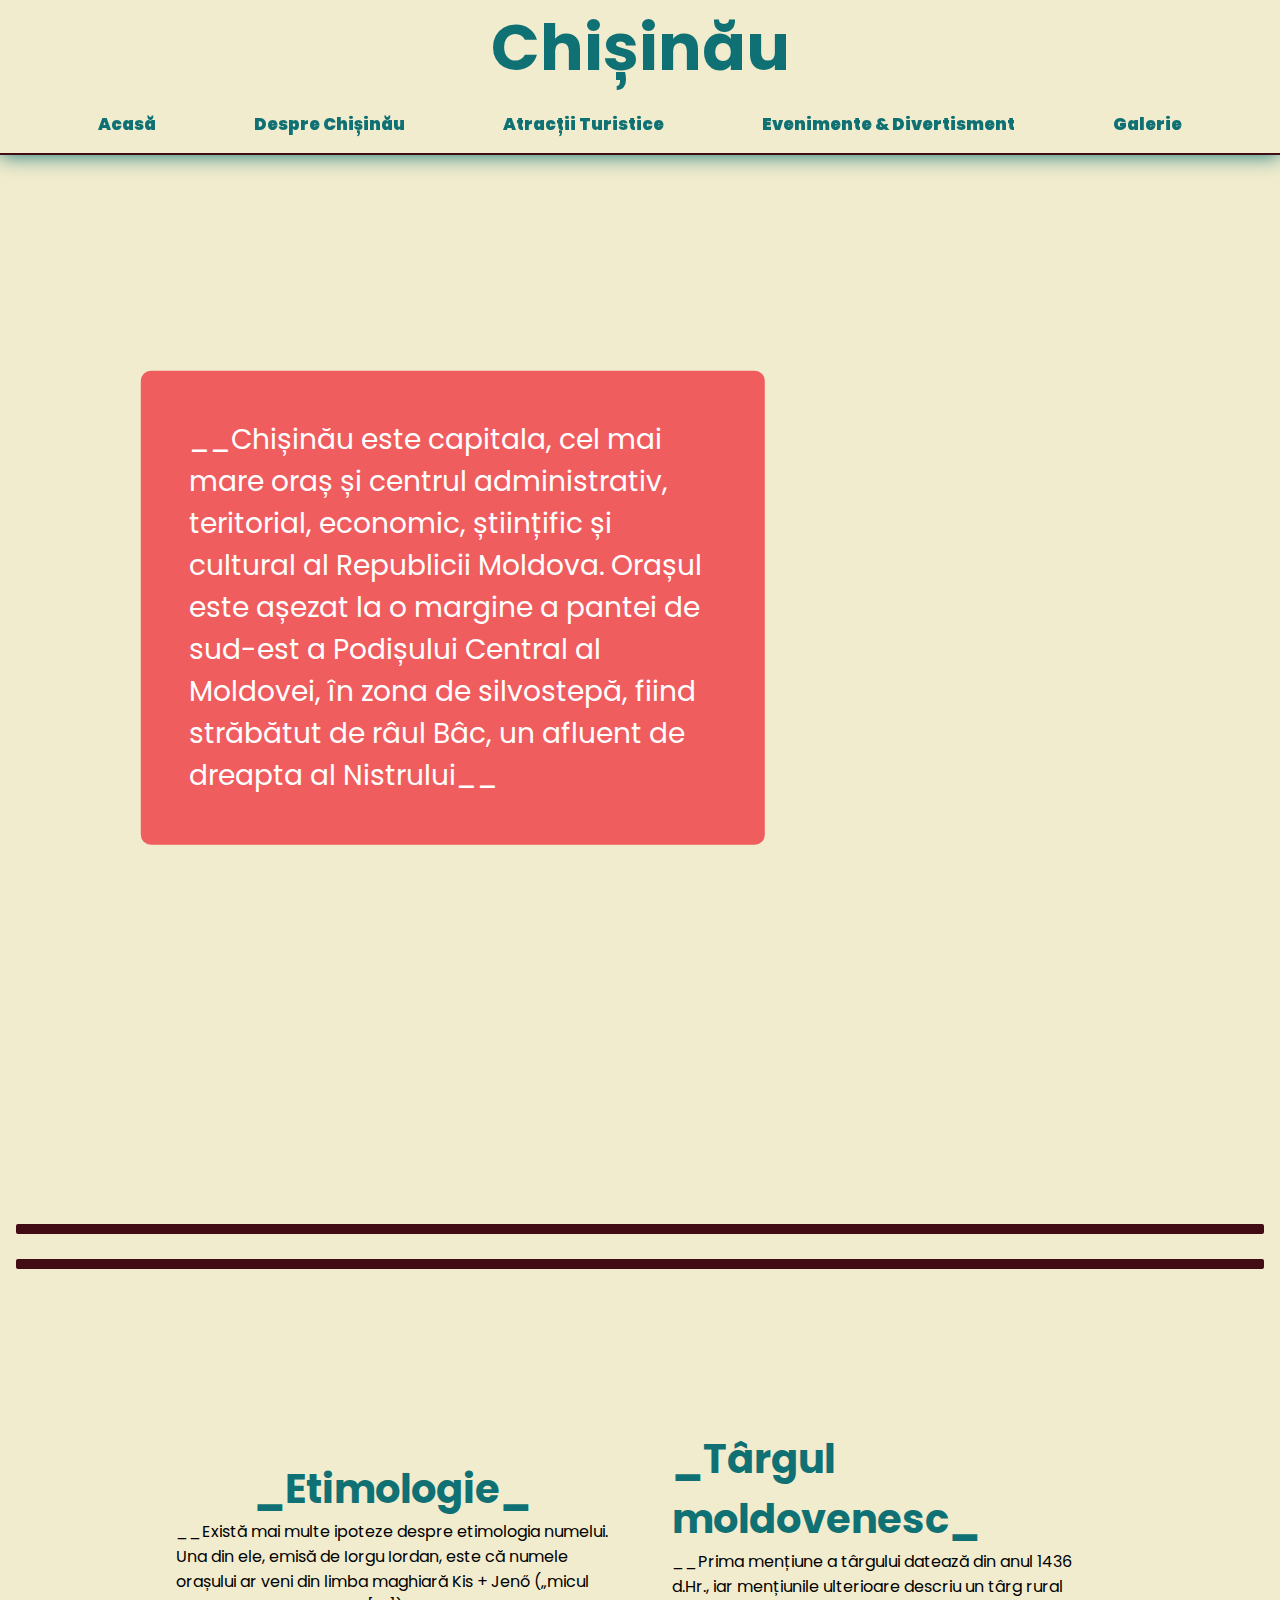
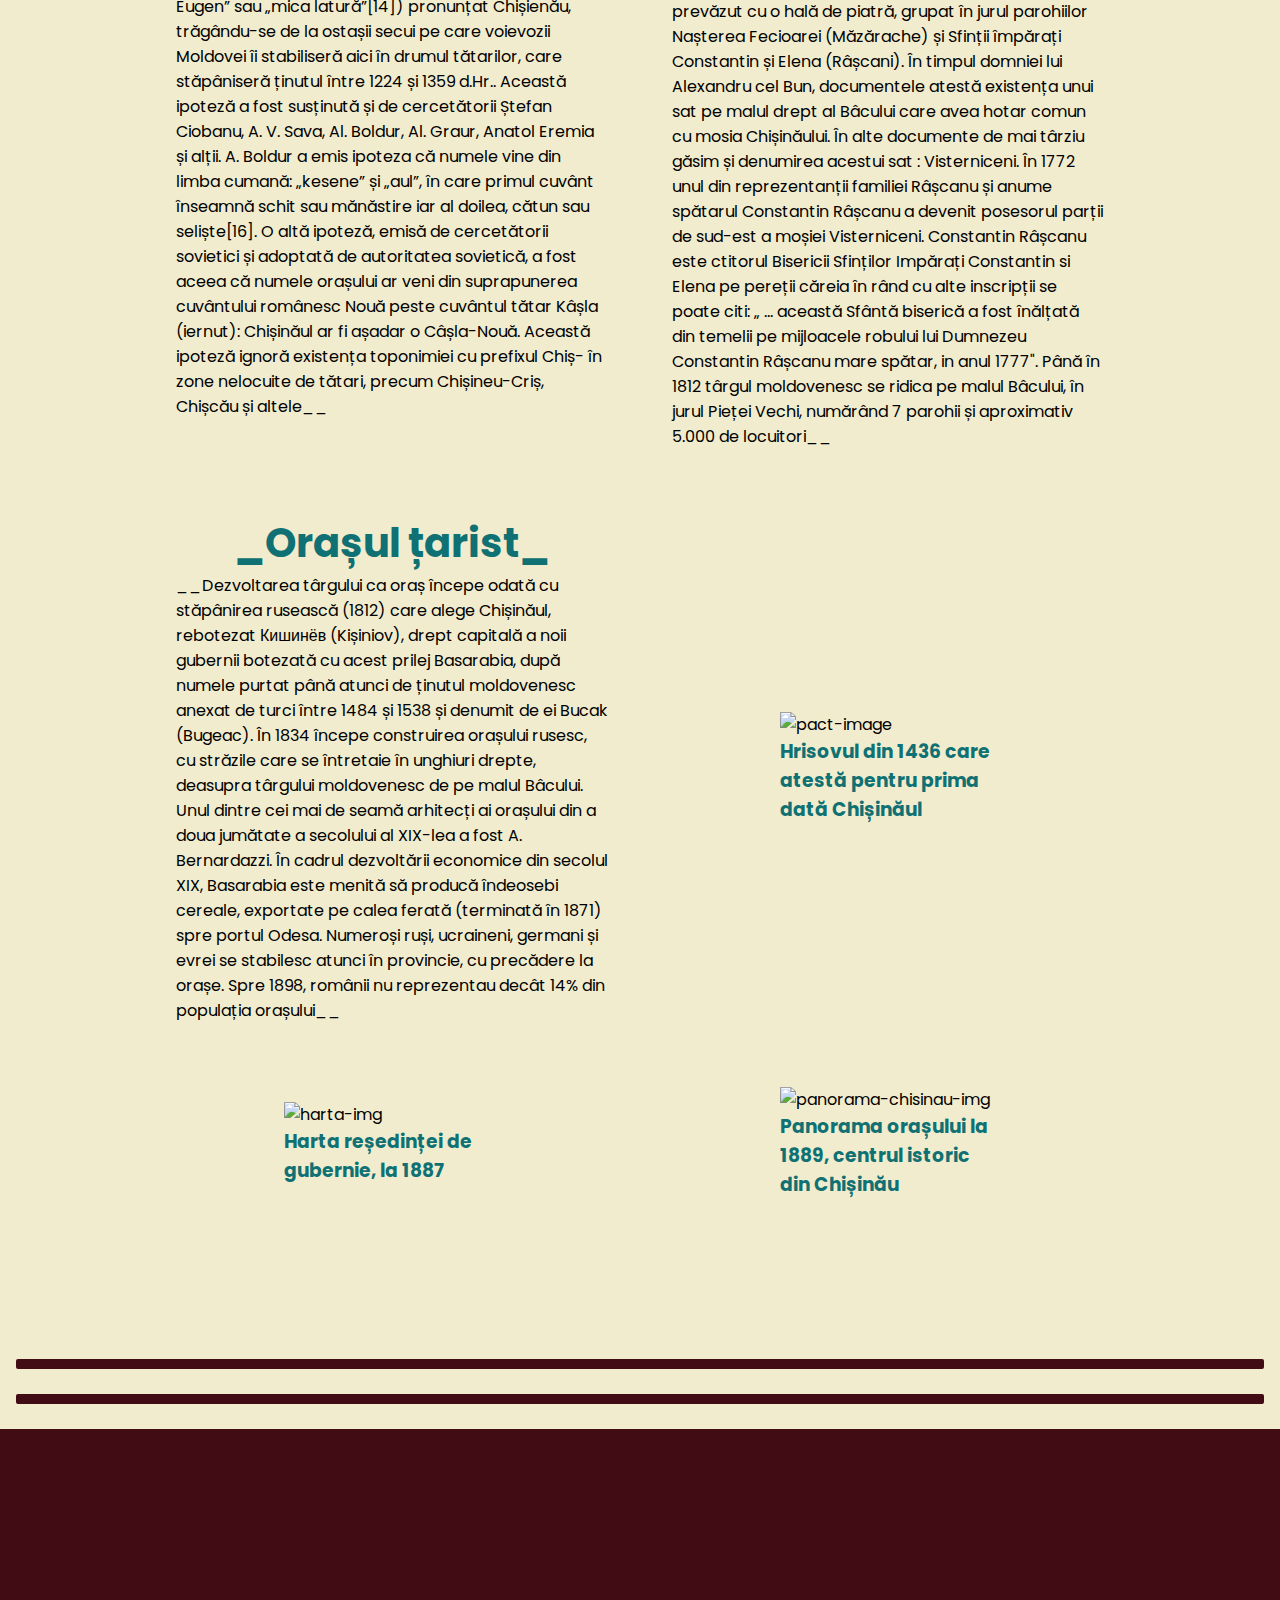
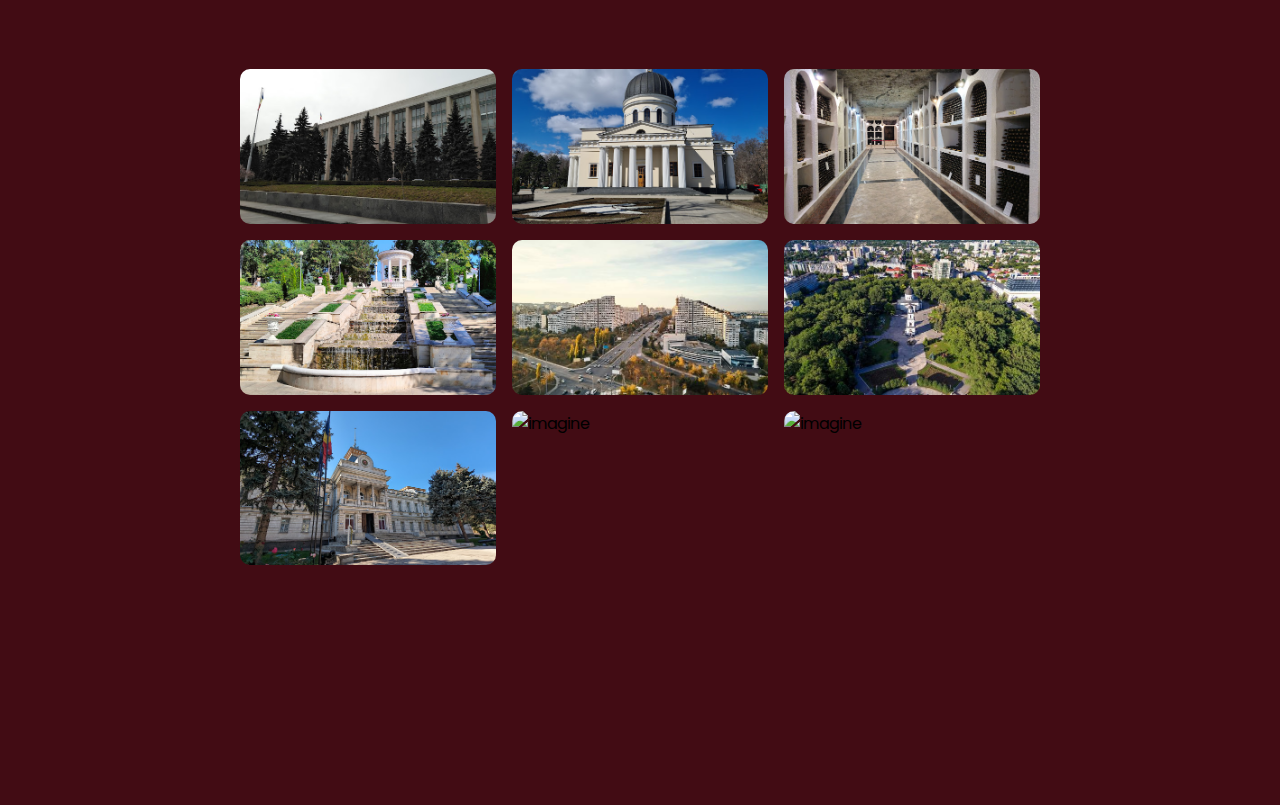
==== index.html @ 4a5ca661 "made gallery foto" ====
<!DOCTYPE html>
<html lang="ro">
  <head>
    <meta charset="UTF-8" />
    <meta name="viewport" content="width=device-width, initial-scale=1.0" />
    <link rel="stylesheet" href="style.css" />
    <title>Chișinău - localitatea noastră de baștină</title>
    <link rel="shortcut icon" href="assets/favicon.png" type="image/x-icon" />
  </head>
  <body>
    <div class="nav-bar-container">
      <h1>Chișinău</h1>
      <nav class="nav-bar">
        <ul>
          <li class="nav-link"><a href="#acasa">Acasă</a></li>
          <li class="nav-link">
            <a href="#despre_chisinau">Despre Chișinău</a>
          </li>
          <li class="nav-link">
            <a href="#atractii_turistice">Atracții Turistice</a>
          </li>
          <li class="nav-link">
            <a href="#evenimente_si_divertisment">Evenimente & Divertisment</a>
          </li>
          <li class="nav-link"><a href="#galerie">Galerie</a></li>
        </ul>
      </nav>
    </div>
    <section class="acasa" id="acasa">
      <div class="chisinau-img"></div>
      <p class="descriere">
        __Chișinău este capitala, cel mai mare oraș și centrul administrativ,
        teritorial, economic, științific și cultural al Republicii Moldova.
        Orașul este așezat la o margine a pantei de sud-est a Podișului Central
        al Moldovei, în zona de silvostepă, fiind străbătut de râul Bâc, un
        afluent de dreapta al Nistrului__
      </p>
    </section>
    <hr />
    <br />
    <hr />
    <section class="despre_chisinau" id="despre_chisinau">
      <div class="etimologie">
        <h1>_Etimologie_</h1>
        <p>
          __Există mai multe ipoteze despre etimologia numelui. Una din ele,
          emisă de Iorgu Iordan, este că numele orașului ar veni din limba
          maghiară Kis + Jenő („micul Eugen” sau „mica latură”[14]) pronunțat
          Chișienău, trăgându-se de la ostașii secui pe care voievozii Moldovei
          îi stabiliseră aici în drumul tătarilor, care stăpâniseră ținutul
          între 1224 și 1359 d.Hr.. Această ipoteză a fost susținută și de
          cercetătorii Ștefan Ciobanu, A. V. Sava, Al. Boldur, Al. Graur, Anatol
          Eremia și alții. A. Boldur a emis ipoteza că numele vine din limba
          cumană: „kesene” și „aul”, în care primul cuvânt înseamnă schit sau
          mănăstire iar al doilea, cătun sau seliște[16]. O altă ipoteză, emisă
          de cercetătorii sovietici și adoptată de autoritatea sovietică, a fost
          aceea că numele orașului ar veni din suprapunerea cuvântului românesc
          Nouă peste cuvântul tătar Kâșla (iernut): Chișinăul ar fi așadar o
          Câșla-Nouă. Această ipoteză ignoră existența toponimiei cu prefixul
          Chiș- în zone nelocuite de tătari, precum Chișineu-Criș, Chișcău și
          altele__
        </p>
      </div>
      <div class="targul_moldovenesc">
        <h1>_Târgul moldovenesc_</h1>
        <p>
          __Prima mențiune a târgului datează din anul 1436 d.Hr., iar
          mențiunile ulterioare descriu un târg rural prevăzut cu o hală de
          piatră, grupat în jurul parohiilor Nașterea Fecioarei (Măzărache) și
          Sfinții împărați Constantin și Elena (Râșcani). În timpul domniei lui
          Alexandru cel Bun, documentele atestă existența unui sat pe malul
          drept al Bâcului care avea hotar comun cu mosia Chișinăului. În alte
          documente de mai târziu găsim și denumirea acestui sat : Visterniceni.
          În 1772 unul din reprezentanții familiei Râșcanu și anume spătarul
          Constantin Râșcanu a devenit posesorul parții de sud-est a moșiei
          Visterniceni. Constantin Râșcanu este ctitorul Bisericii Sfinților
          Impărați Constantin si Elena pe pereții căreia în rând cu alte
          inscripții se poate citi: „ ... această Sfântă biserică a fost
          înălțată din temelii pe mijloacele robului lui Dumnezeu Constantin
          Râșcanu mare spătar, in anul 1777". Până în 1812 târgul moldovenesc se
          ridica pe malul Bâcului, în jurul Pieței Vechi, numărând 7 parohii și
          aproximativ 5.000 de locuitori__
        </p>
      </div>
      <div
        class="image"
        style="grid-column: 2/3; justify-self: center; align-self: center"
      >
        <img
          src="https://upload.wikimedia.org/wikipedia/commons/5/53/Actul_de_prim%C4%83_atestare_a_Chi%C8%99in%C4%83ului.jpg"
          alt="pact-image"
        />
        <h3 style="align-self: center">
          Hrisovul din 1436 care atestă pentru prima dată Chișinăul
        </h3>
      </div>

      <div style="grid-row: 2/3" class="orasul tarist">
        <h1>_Orașul țarist_</h1>
        <p>
          __Dezvoltarea târgului ca oraș începe odată cu stăpânirea rusească
          (1812) care alege Chișinăul, rebotezat Кишинёв (Kișiniov), drept
          capitală a noii gubernii botezată cu acest prilej Basarabia, după
          numele purtat până atunci de ținutul moldovenesc anexat de turci între
          1484 și 1538 și denumit de ei Bucak (Bugeac). În 1834 începe
          construirea orașului rusesc, cu străzile care se întretaie în unghiuri
          drepte, deasupra târgului moldovenesc de pe malul Bâcului. Unul dintre
          cei mai de seamă arhitecți ai orașului din a doua jumătate a secolului
          al XIX-lea a fost A. Bernardazzi. În cadrul dezvoltării economice din
          secolul XIX, Basarabia este menită să producă îndeosebi cereale,
          exportate pe calea ferată (terminată în 1871) spre portul Odesa.
          Numeroși ruși, ucraineni, germani și evrei se stabilesc atunci în
          provincie, cu precădere la orașe. Spre 1898, românii nu reprezentau
          decât 14% din populația orașului__
        </p>
      </div>
      <div style="justify-self: center; align-self: center" class="image">
        <img
          src="https://upload.wikimedia.org/wikipedia/commons/thumb/9/91/Kishinev_1887.jpg/800px-Kishinev_1887.jpg"
          alt="harta-img"
        />
        <h3 style="align-self: center">
          Harta reședinței de gubernie, la 1887
        </h3>
      </div>
      <div class="image" style="justify-self: center; align-self: center">
        <img
          src="https://upload.wikimedia.org/wikipedia/commons/6/6e/Chi%C8%99in%C4%83u_1889_1.jpg"
          alt="panorama-chisinau-img"
        />
        <h3 style="align-self: center">
          Panorama orașului la 1889, centrul istoric din Chișinău
        </h3>
      </div>
    </section>
    <section class="atractii_turistice" id="atractii_turistice"></section>
    <section
      class="evenimente_si_divertisment"
      id="evenimente_si_divertisment"
    ></section>

    <hr />
    <br />
    <hr />
    <br />
    <section class="galerie-container" id="galerie">
      <ul class="galerie">
        <li class="galerie-imagine">
          <img src="assets/2018-04-11.jpg" alt="imagine" />
        </li>
        <li class="galerie-imagine">
          <img src="assets/20230317_120814.jpg" alt="imagine" />
        </li>
        <li class="galerie-imagine">
          <img src="assets/2024-03-12.jpg" alt="imagine" />
        </li>
        <li class="galerie-imagine">
          <img src="assets/IMG20230927125630.jpg" alt="imagine" />
        </li>
        <li class="galerie-imagine">
          <img src="assets/licensed-image (1).jpg" alt="imagine" />
        </li>
        <li class="galerie-imagine">
          <img src="assets/licensed-image.jpg" alt="imagine" />
        </li>
        <li class="galerie-imagine">
          <img src="assets/PXL_20231011_100533555.jpg" alt="imagine" />
        </li>
        <li class="galerie-imagine">
          <img
            src="assets/Clădirea_fostei_Dume_Orășenești._Astăzi_Primăria_și_Consiliul_Municipal_Chișinău._Foto_3.jpg"
            alt="imagine"
          />
        </li>
        <li class="galerie-imagine">
          <img
            src="assets/Monumentul_a_lui_Stefan_cel_Mare,_Chisinau_Stefan_the_Great_Monument,_Chisinau,_Moldova_(49601054843).jpg"
            alt="imagine"
          />
        </li>
      </ul>
    </section>
  </body>
</html>
---- style.css ----
@import url("https://fonts.googleapis.com/css2?family=Poppins:ital,wght@0,100;0,200;0,300;0,400;0,500;0,600;0,700;0,800;0,900;1,100;1,200;1,300;1,400;1,500;1,600;1,700;1,800;1,900&display=swap");
:root {
  --text: #0f7173;
  --background: #f1ecce;
  --primary: #420c14;
  --secondary: #51ceca;
  --accent: #f05d5e;
  --ff: "Poppins", sans-serif;
}
a {
  text-decoration: none;
  color: var(--text);
}
hr {
  height: 10px;
  border: none;
  border-radius: 2px;
  background-color: var(--primary);
}
* {
  scroll-behavior: smooth;
  margin: 0;
  padding: none;
  font-family: var(--ff);
  box-sizing: border-box;
}
body {
  background: var(--background);
  padding: 0 1rem;
  width: 100%;
  height: 100%;
}
.nav-bar-container {
  box-shadow: 0px 0px 20px var(--text);
  transform: translateX(-1rem);
  z-index: 999;
  position: fixed;
  display: flex;
  width: 100%;
  flex-direction: column;
  border-bottom: 2px double var(--primary);
  background: var(--background);
  > h1 {
    align-self: center;
    font-size: 4rem;
    color: var(--text);
  }
}
.nav-bar {
  width: calc(100% + 2rem);
  display: flex;
  font-weight: 900;
  font-size: 1.05rem;
  color: var(--text);
  > ul {
    transform: translate(-1rem);
    width: 100%;
    display: flex;
    justify-content: space-evenly;
    list-style: none;
    padding: 1rem;
  }
}
.acasa {
  display: flex;
  flex-direction: column;
}
.chisinau-img {
  margin-top: 150px;
  background-image: url(https://s.inyourpocket.com/gallery/chisinau/2020/02/shutterstock-1226633425.jpg);
  min-height: 600px;
  background-attachment: fixed;
  background-size: 150%;
  background-position: center;
  background-repeat: no-repeat;
  background-size: cover;
}
.descriere {
  position: relative;
  transform: translate(20%, -80%);
  padding: 3rem;
  border-radius: 10px;
  width: 50%;
  font-size: 1.75rem;
  color: white;
  background: var(--accent);
}
.despre_chisinau {
  padding: 10rem;
  display: grid;
  justify-content: center;
  grid-template-columns: 1fr 1fr;
  gap: 4rem;
  > div {
    display: flex;
    justify-content: center;
    flex-direction: column;

    > h1 {
      align-self: center;
      font-size: 2.5rem;
      color: var(--text);
    }
  }
  .image {
    max-width: 50%;
    > h3 {
      color: var(--text);
    }
  }
}
.galerie-container {
  background: var(--primary);
  width: calc(100% + 2rem);
  transform: translate(-1rem);
}
.galerie {
  gap: 1rem;
  padding: 15rem;
  list-style: none;
  display: grid;
  grid-template-columns: 1fr 1fr 1fr;
  grid-template-rows: 1fr 1fr 1fr;
}
.galerie-imagine {
  > img {
    min-height: 100%;
    object-fit: cover;
    max-width: 100%;
    border-radius: 10px;
  }
}
.galerie-imagine:hover {
  transform: scale(0.95);
  transition: ease;
}
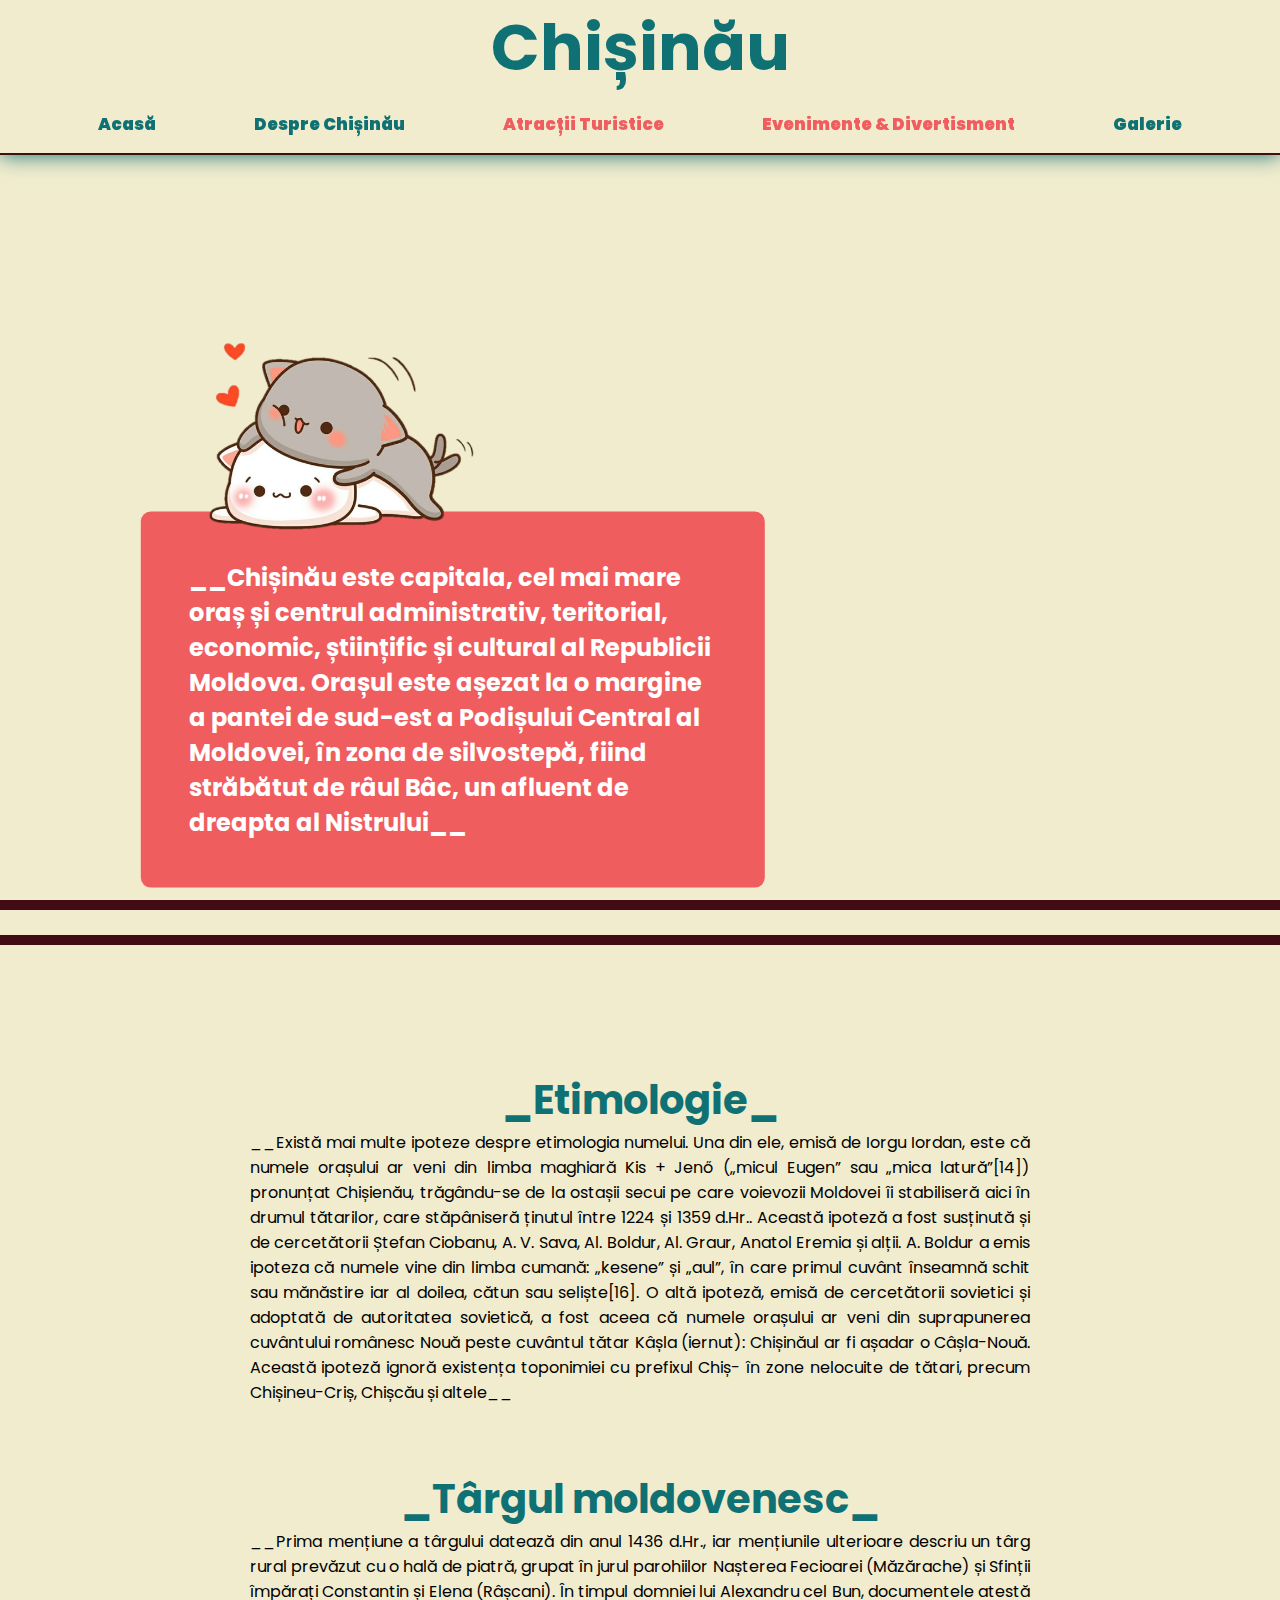
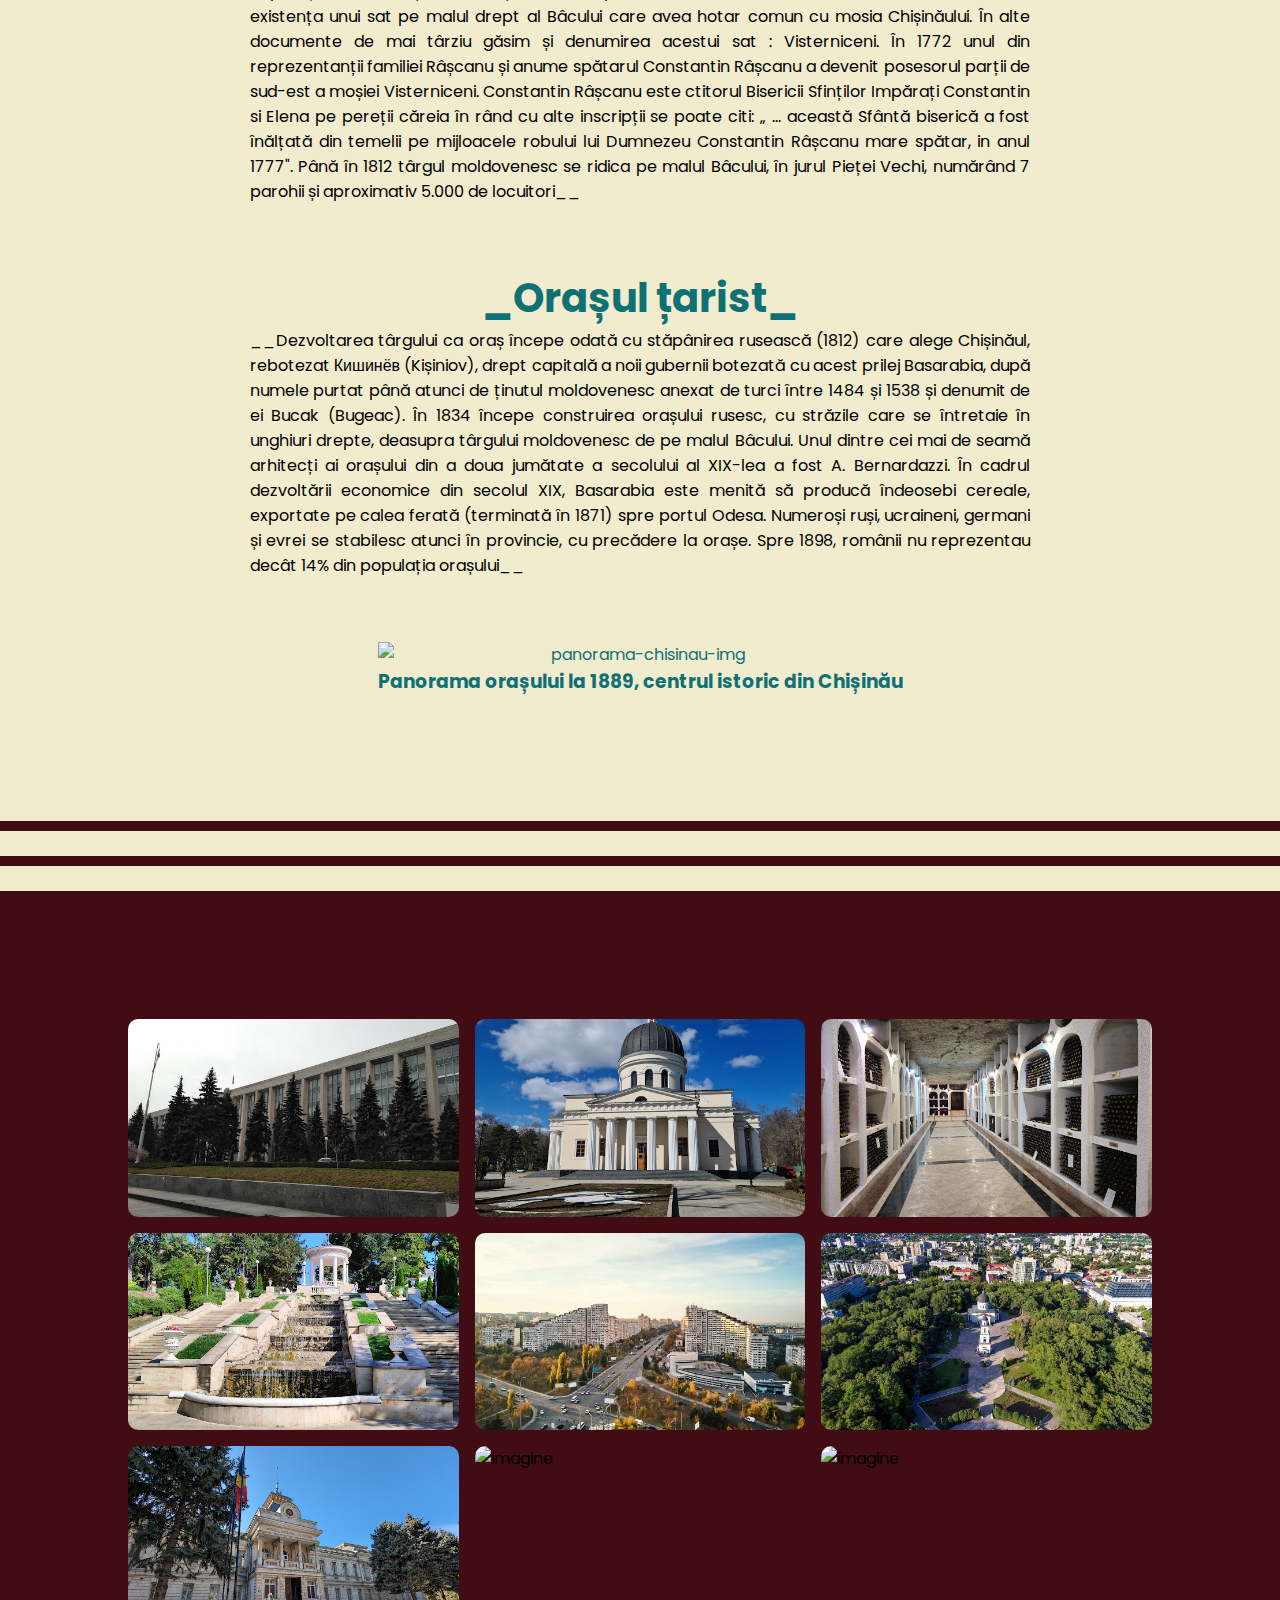
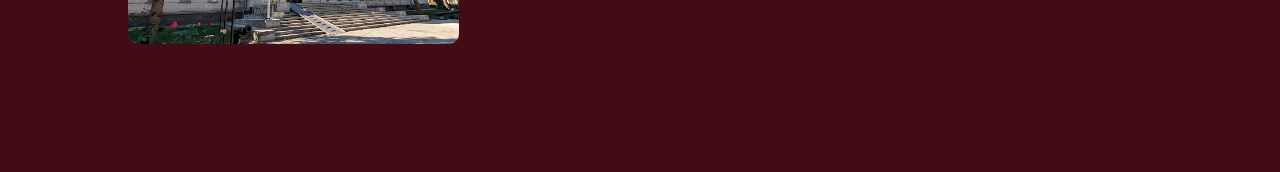
==== commit 8da24584: "finished, done, bye" ====
--- a/index.html
+++ b/index.html
@@ -1,5 +1,5 @@
 <!DOCTYPE html>
-<html lang="ro">
+<html lang="en">
   <head>
     <meta charset="UTF-8" />
     <meta name="viewport" content="width=device-width, initial-scale=1.0" />
@@ -8,37 +8,47 @@
     <link rel="shortcut icon" href="assets/favicon.png" type="image/x-icon" />
   </head>
   <body>
+    <!-- Navigarea pe Site -->
     <div class="nav-bar-container">
       <h1>Chișinău</h1>
       <nav class="nav-bar">
         <ul>
-          <li class="nav-link"><a href="#acasa">Acasă</a></li>
+          <li class="nav-link"><a href="index.html">Acasă</a></li>
           <li class="nav-link">
             <a href="#despre_chisinau">Despre Chișinău</a>
           </li>
           <li class="nav-link">
-            <a href="#atractii_turistice">Atracții Turistice</a>
+            <a href="atractions.html" style="color: var(--accent)"
+              >Atracții Turistice</a
+            >
           </li>
           <li class="nav-link">
-            <a href="#evenimente_si_divertisment">Evenimente & Divertisment</a>
+            <a href="https://afisha.md/" style="color: var(--accent)"
+              >Evenimente & Divertisment</a
+            >
           </li>
           <li class="nav-link"><a href="#galerie">Galerie</a></li>
         </ul>
       </nav>
     </div>
+    <!-- Welcome-ul la pagină -->
     <section class="acasa" id="acasa">
       <div class="chisinau-img"></div>
-      <p class="descriere">
-        __Chișinău este capitala, cel mai mare oraș și centrul administrativ,
-        teritorial, economic, științific și cultural al Republicii Moldova.
-        Orașul este așezat la o margine a pantei de sud-est a Podișului Central
-        al Moldovei, în zona de silvostepă, fiind străbătut de râul Bâc, un
-        afluent de dreapta al Nistrului__
-      </p>
+      <div class="pisicaPeText">
+        <img src="image.png" alt="imagini-pisica" />
+        <p class="descriere">
+          __Chișinău este capitala, cel mai mare oraș și centrul administrativ,
+          teritorial, economic, științific și cultural al Republicii Moldova.
+          Orașul este așezat la o margine a pantei de sud-est a Podișului
+          Central al Moldovei, în zona de silvostepă, fiind străbătut de râul
+          Bâc, un afluent de dreapta al Nistrului__
+        </p>
+      </div>
     </section>
     <hr />
     <br />
     <hr />
+    <!-- Informația despre Chișinău -->
     <section class="despre_chisinau" id="despre_chisinau">
       <div class="etimologie">
         <h1>_Etimologie_</h1>
@@ -82,20 +92,7 @@
           aproximativ 5.000 de locuitori__
         </p>
       </div>
-      <div
-        class="image"
-        style="grid-column: 2/3; justify-self: center; align-self: center"
-      >
-        <img
-          src="https://upload.wikimedia.org/wikipedia/commons/5/53/Actul_de_prim%C4%83_atestare_a_Chi%C8%99in%C4%83ului.jpg"
-          alt="pact-image"
-        />
-        <h3 style="align-self: center">
-          Hrisovul din 1436 care atestă pentru prima dată Chișinăul
-        </h3>
-      </div>
-
-      <div style="grid-row: 2/3" class="orasul tarist">
+      <div class="orasul tarist">
         <h1>_Orașul țarist_</h1>
         <p>
           __Dezvoltarea târgului ca oraș începe odată cu stăpânirea rusească
@@ -114,31 +111,19 @@
           decât 14% din populația orașului__
         </p>
       </div>
-      <div style="justify-self: center; align-self: center" class="image">
-        <img
-          src="https://upload.wikimedia.org/wikipedia/commons/thumb/9/91/Kishinev_1887.jpg/800px-Kishinev_1887.jpg"
-          alt="harta-img"
-        />
-        <h3 style="align-self: center">
-          Harta reședinței de gubernie, la 1887
-        </h3>
-      </div>
-      <div class="image" style="justify-self: center; align-self: center">
+      <!-- Imaginile despre Chișinău -->
+      <div
+        class="image"
+        style="color: var(--text); text-align: center; align-self: center"
+      >
         <img
           src="https://upload.wikimedia.org/wikipedia/commons/6/6e/Chi%C8%99in%C4%83u_1889_1.jpg"
           alt="panorama-chisinau-img"
         />
-        <h3 style="align-self: center">
-          Panorama orașului la 1889, centrul istoric din Chișinău
-        </h3>
+        <h3>Panorama orașului la 1889, centrul istoric din Chișinău</h3>
       </div>
     </section>
     <section class="atractii_turistice" id="atractii_turistice"></section>
-    <section
-      class="evenimente_si_divertisment"
-      id="evenimente_si_divertisment"
-    ></section>
-
     <hr />
     <br />
     <hr />
--- a/style.css
+++ b/style.css
@@ -12,10 +12,11 @@
   color: var(--text);
 }
 hr {
+  transform: translate(-1rem);
   height: 10px;
   border: none;
-  border-radius: 2px;
   background-color: var(--primary);
+  width: calc(100% + 2rem);
 }
 * {
   scroll-behavior: smooth;
@@ -27,14 +28,14 @@
 body {
   background: var(--background);
   padding: 0 1rem;
-  width: 100%;
-  height: 100%;
-}
+}
+
 .nav-bar-container {
   box-shadow: 0px 0px 20px var(--text);
   transform: translateX(-1rem);
   z-index: 999;
   position: fixed;
+  top: 0;
   display: flex;
   width: 100%;
   flex-direction: column;
@@ -62,6 +63,7 @@
   }
 }
 .acasa {
+  height: 100vh;
   display: flex;
   flex-direction: column;
 }
@@ -75,39 +77,44 @@
   background-repeat: no-repeat;
   background-size: cover;
 }
-.descriere {
-  position: relative;
+.pisicaPeText {
   transform: translate(20%, -80%);
-  padding: 3rem;
-  border-radius: 10px;
+  color: white;
   width: 50%;
-  font-size: 1.75rem;
-  color: white;
-  background: var(--accent);
+  font-size: 1.5rem;
+  font-weight: bold;
+  display: flex;
+  flex-direction: column;
+  > img {
+    z-index: 99;
+    width: 50%;
+    transform: translate(10%, 20%);
+  }
+  .descriere {
+    padding: 3rem;
+    border-radius: 10px;
+    background: var(--accent);
+  }
 }
 .despre_chisinau {
-  padding: 10rem;
-  display: grid;
+  text-align: justify;
+  width: calc(100% + 2rem);
+  transform: translate(-1rem);
+  padding: calc(100% / 10) calc(100% / 5);
+  display: flex;
+  flex-direction: column;
   justify-content: center;
-  grid-template-columns: 1fr 1fr;
   gap: 4rem;
   > div {
     display: flex;
     justify-content: center;
     flex-direction: column;
-
     > h1 {
       align-self: center;
       font-size: 2.5rem;
       color: var(--text);
     }
   }
-  .image {
-    max-width: 50%;
-    > h3 {
-      color: var(--text);
-    }
-  }
 }
 .galerie-container {
   background: var(--primary);
@@ -116,13 +123,14 @@
 }
 .galerie {
   gap: 1rem;
-  padding: 15rem;
+  padding: calc(100% / 10);
   list-style: none;
   display: grid;
   grid-template-columns: 1fr 1fr 1fr;
   grid-template-rows: 1fr 1fr 1fr;
 }
 .galerie-imagine {
+  position: relative;
   > img {
     min-height: 100%;
     object-fit: cover;
@@ -131,6 +139,70 @@
   }
 }
 .galerie-imagine:hover {
-  transform: scale(0.95);
-  transition: ease;
-}
+  transform: scale(1.2);
+  transition: all 0.3s ease;
+  z-index: 10;
+}
+.galerie-imagine:hover::before {
+  content: "";
+  font-size: 150%;
+  text-align: center;
+  border-radius: 10px;
+  position: absolute;
+  width: 100%;
+  height: 100%;
+  color: var(--background);
+  font-weight: bold;
+  background: var(--accent);
+  opacity: 0.8;
+}
+.galerie-imagine:nth-child(1):hover::before {
+  content: "Guvernul Republicii Moldova";
+}
+.galerie-imagine:nth-child(2):hover::before {
+  content: "Catedrala Nașterea Domnului";
+}
+.galerie-imagine:nth-child(3):hover::before {
+  content: "Vinuri";
+}
+.galerie-imagine:nth-child(4):hover::before {
+  content: "Parcul Valea Morilor";
+}
+.galerie-imagine:nth-child(5):hover::before {
+  content: "Porțile Orașului";
+}
+.galerie-imagine:nth-child(6):hover::before {
+  content: "Catedrala Nașterea Domnului";
+}
+.galerie-imagine:nth-child(7):hover::before {
+  content: "Clădire frumoasă";
+}
+.galerie-imagine:nth-child(8):hover::before {
+  content: "Primărie";
+}
+.galerie-imagine:nth-child(9):hover::before {
+  content: "Ștefan cel Mare monument";
+}
+.atractions {
+  width: calc(100%-2rem);
+  transform: translate(-1rem);
+  padding: 0 calc(100% / 10);
+  top: 250px;
+  position: absolute;
+}
+.atractions .locuri_de_vizitat {
+  list-style: none;
+  color: var(--text);
+  display: grid;
+  gap: 5rem;
+  grid-template-columns: 1fr 1fr;
+  padding: 0;
+  margin: 0;
+}
+.atractions .locuri_de_vizitat > li {
+  text-align: center;
+}
+.atractions .locuri_de_vizitat > li > h1 {
+  color: var(--accent);
+  text-decoration: underline;
+}
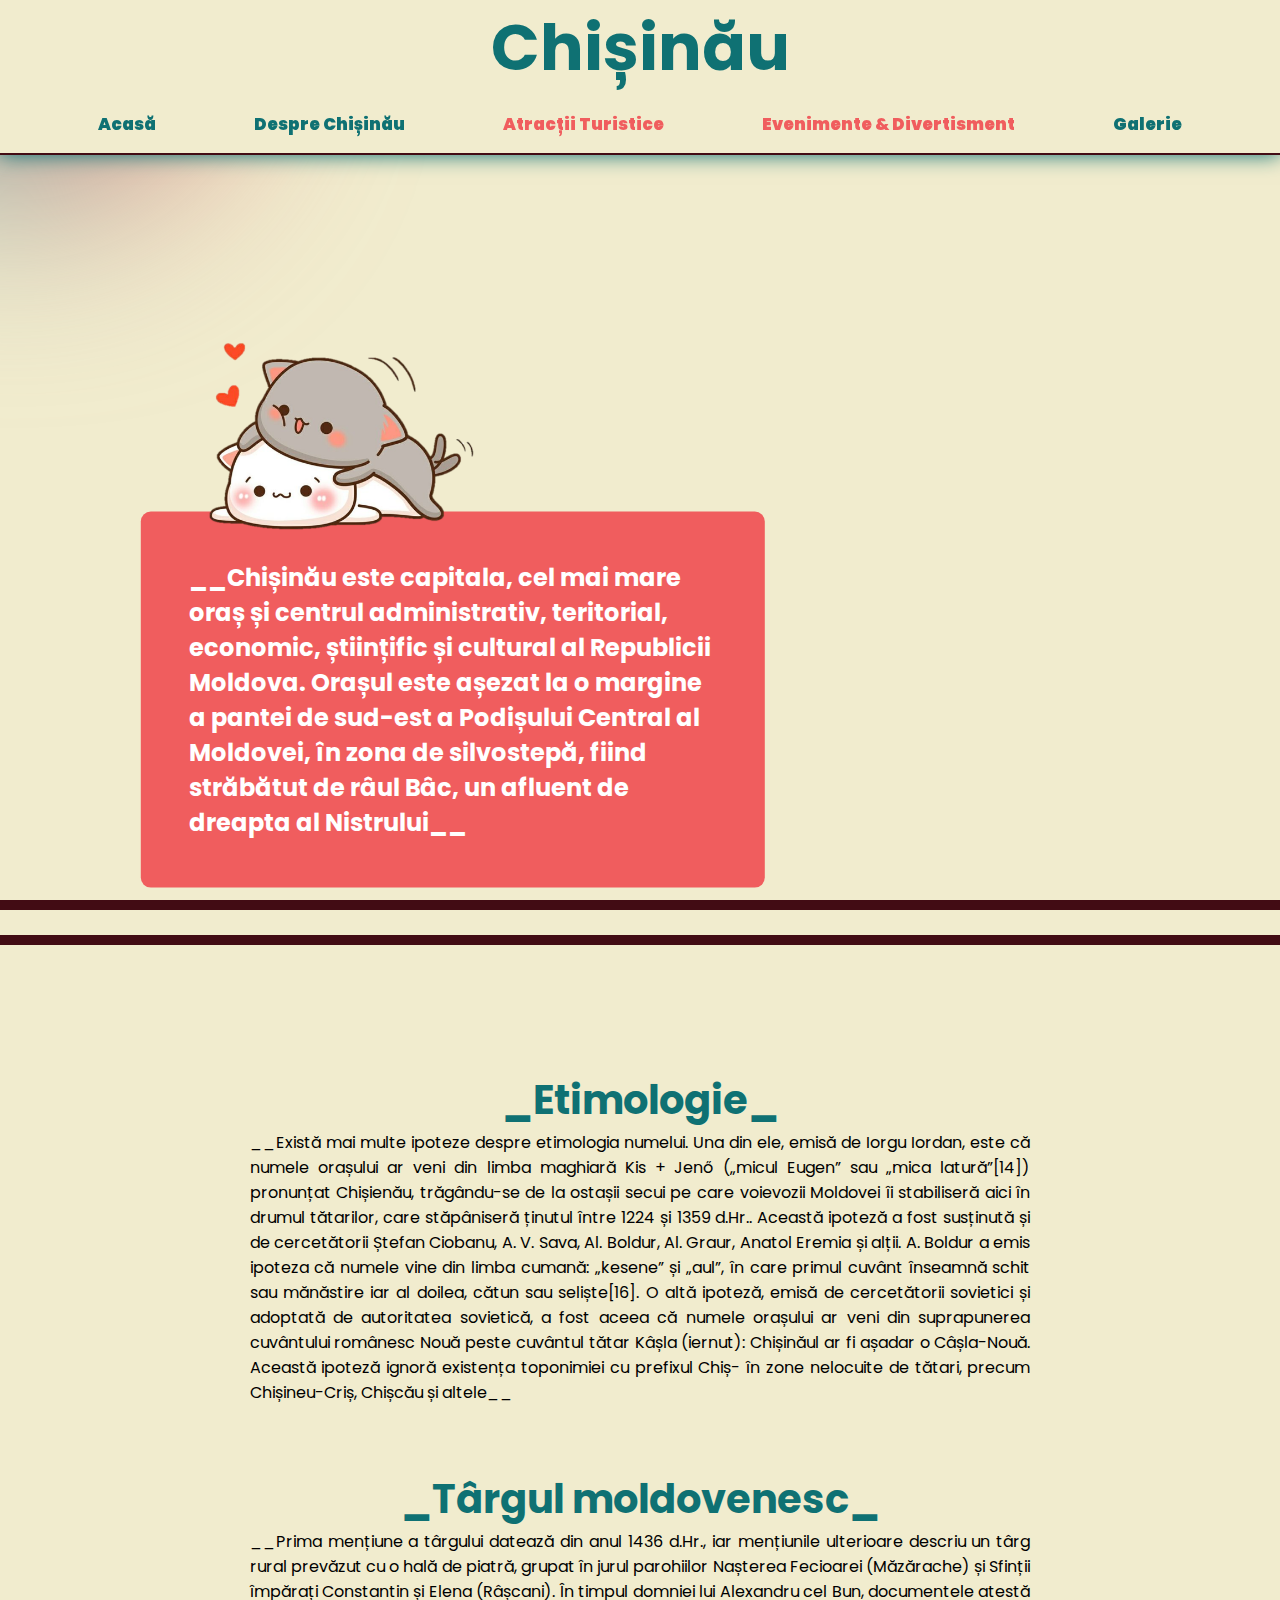
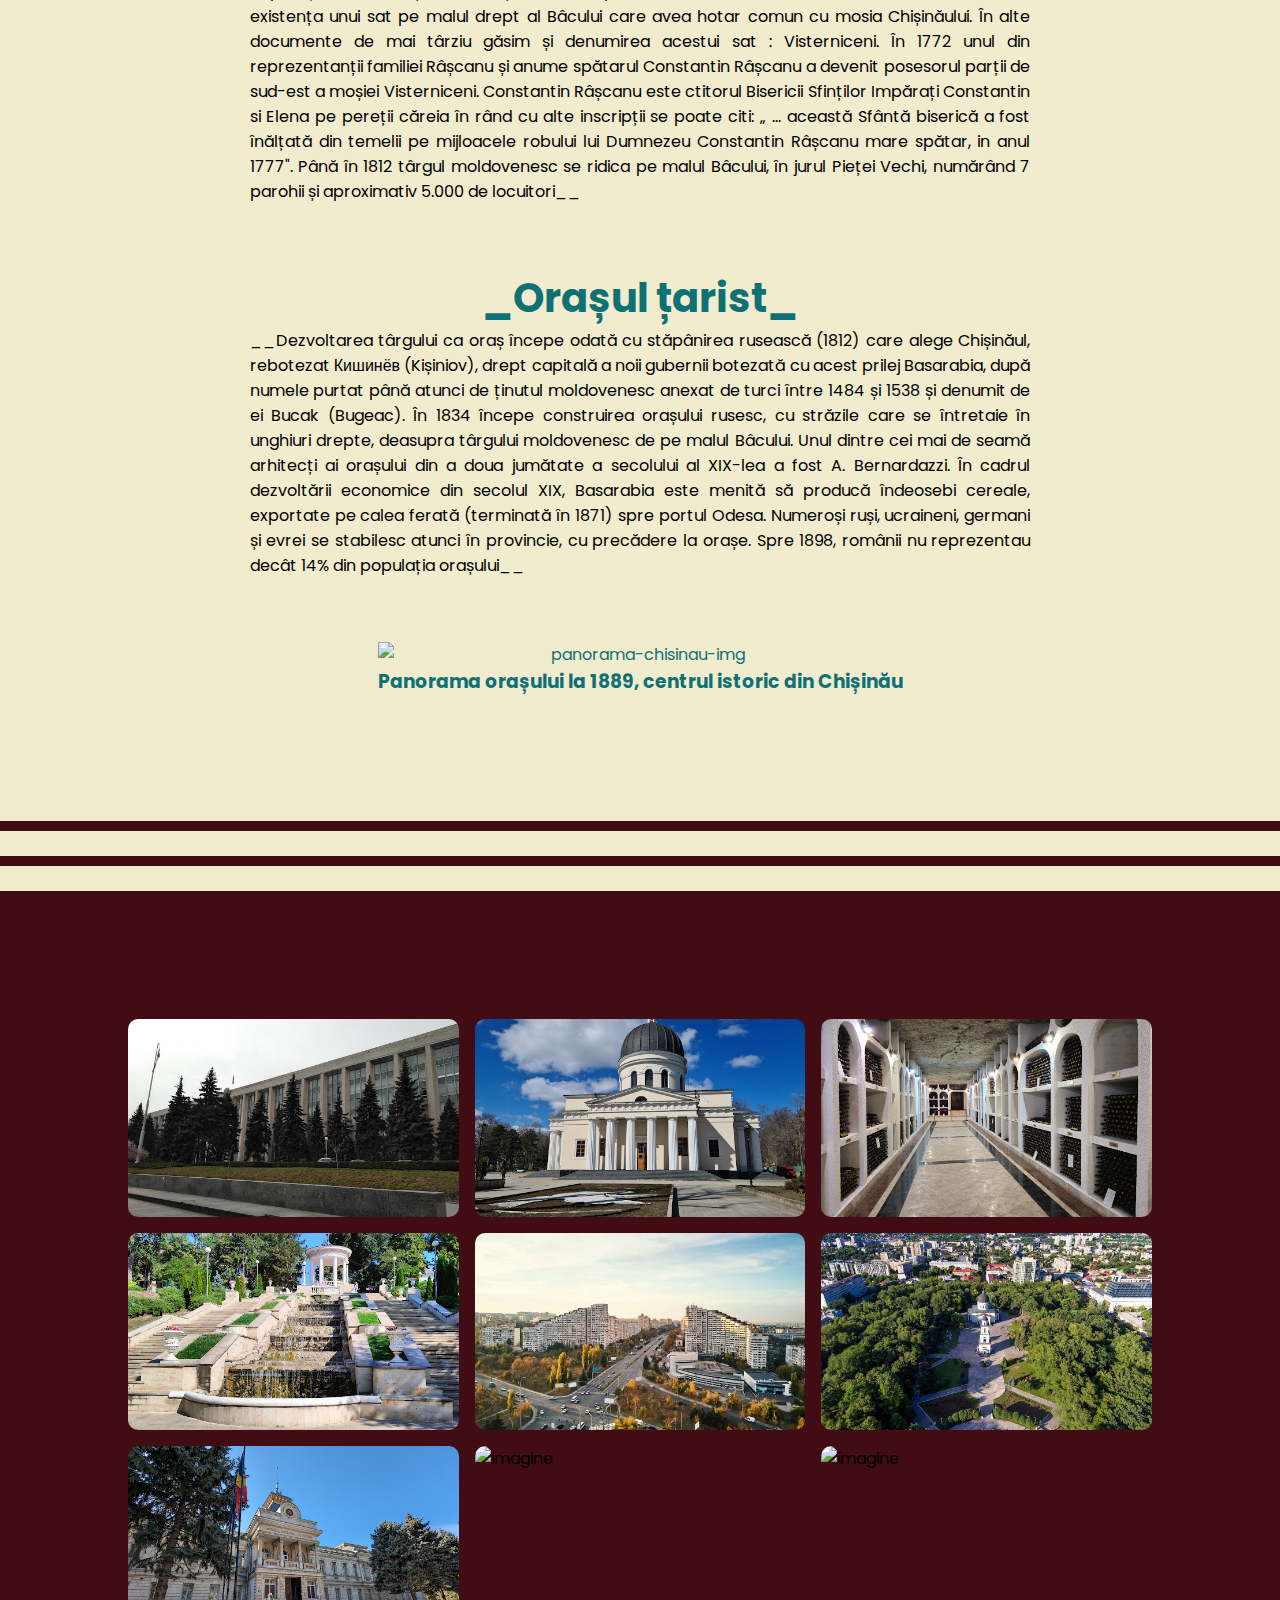
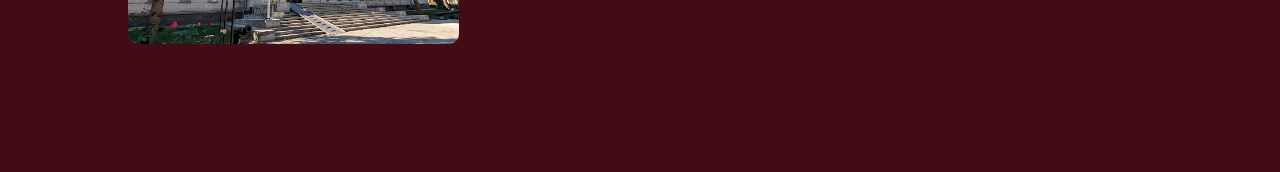
==== commit bf38a0a8: "added blocky scroll" ====
--- a/index.html
+++ b/index.html
@@ -8,6 +8,26 @@
     <link rel="shortcut icon" href="assets/favicon.png" type="image/x-icon" />
   </head>
   <body>
+    <script>
+      window.onload = (e) => {
+        const blocky = document.getElementById("blocky");
+        window.addEventListener("scroll", () => {
+          const pixelsScrolled = window.scrollY;
+          document.body.onpointermove = (event) => {
+            const { clientX, clientY } = event;
+
+            blocky.animate(
+              {
+                left: `${clientX}px`,
+                top: `${clientY + pixelsScrolled}px`,
+              },
+              { duration: 1000, fill: "forwards" }
+            );
+          };
+        });
+      };
+    </script>
+    <div id="blocky"></div>
     <!-- Navigarea pe Site -->
     <div class="nav-bar-container">
       <h1>Chișinău</h1>
--- a/style.css
+++ b/style.css
@@ -206,3 +206,22 @@
   color: var(--accent);
   text-decoration: underline;
 }
+#blocky {
+  position: absolute;
+  width: 400px;
+  height: 400px;
+  border-radius: 50%;
+  z-index: -1;
+  background: linear-gradient(to right, var(--secondary), var(--accent));
+  transform: translate(-50%, -50%);
+  animation: rotate 5s infinite linear;
+  filter: blur(100px);
+}
+@keyframes rotate {
+  0% {
+    transform: translate(-50%, -50%) rotate(180deg);
+  }
+  100% {
+    transform: translate(-50%, -50%) rotate(360deg);
+  }
+}
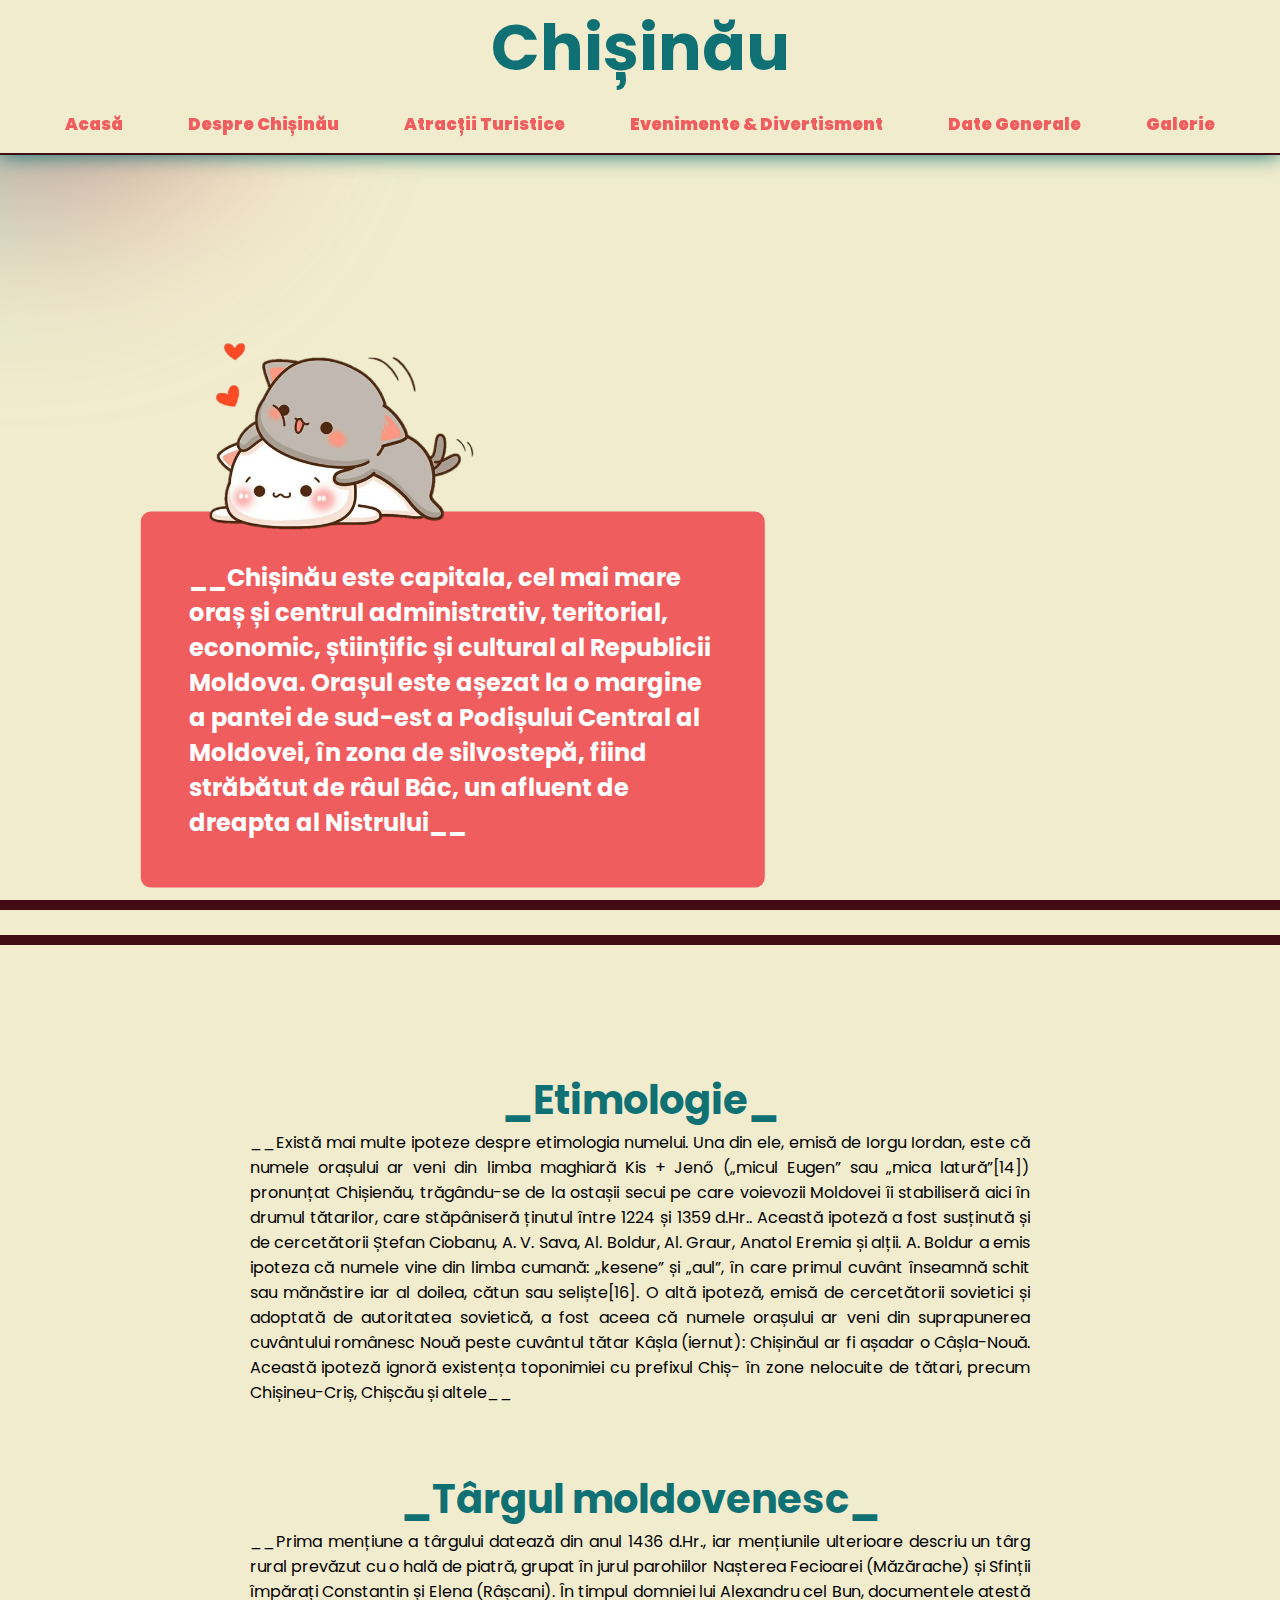
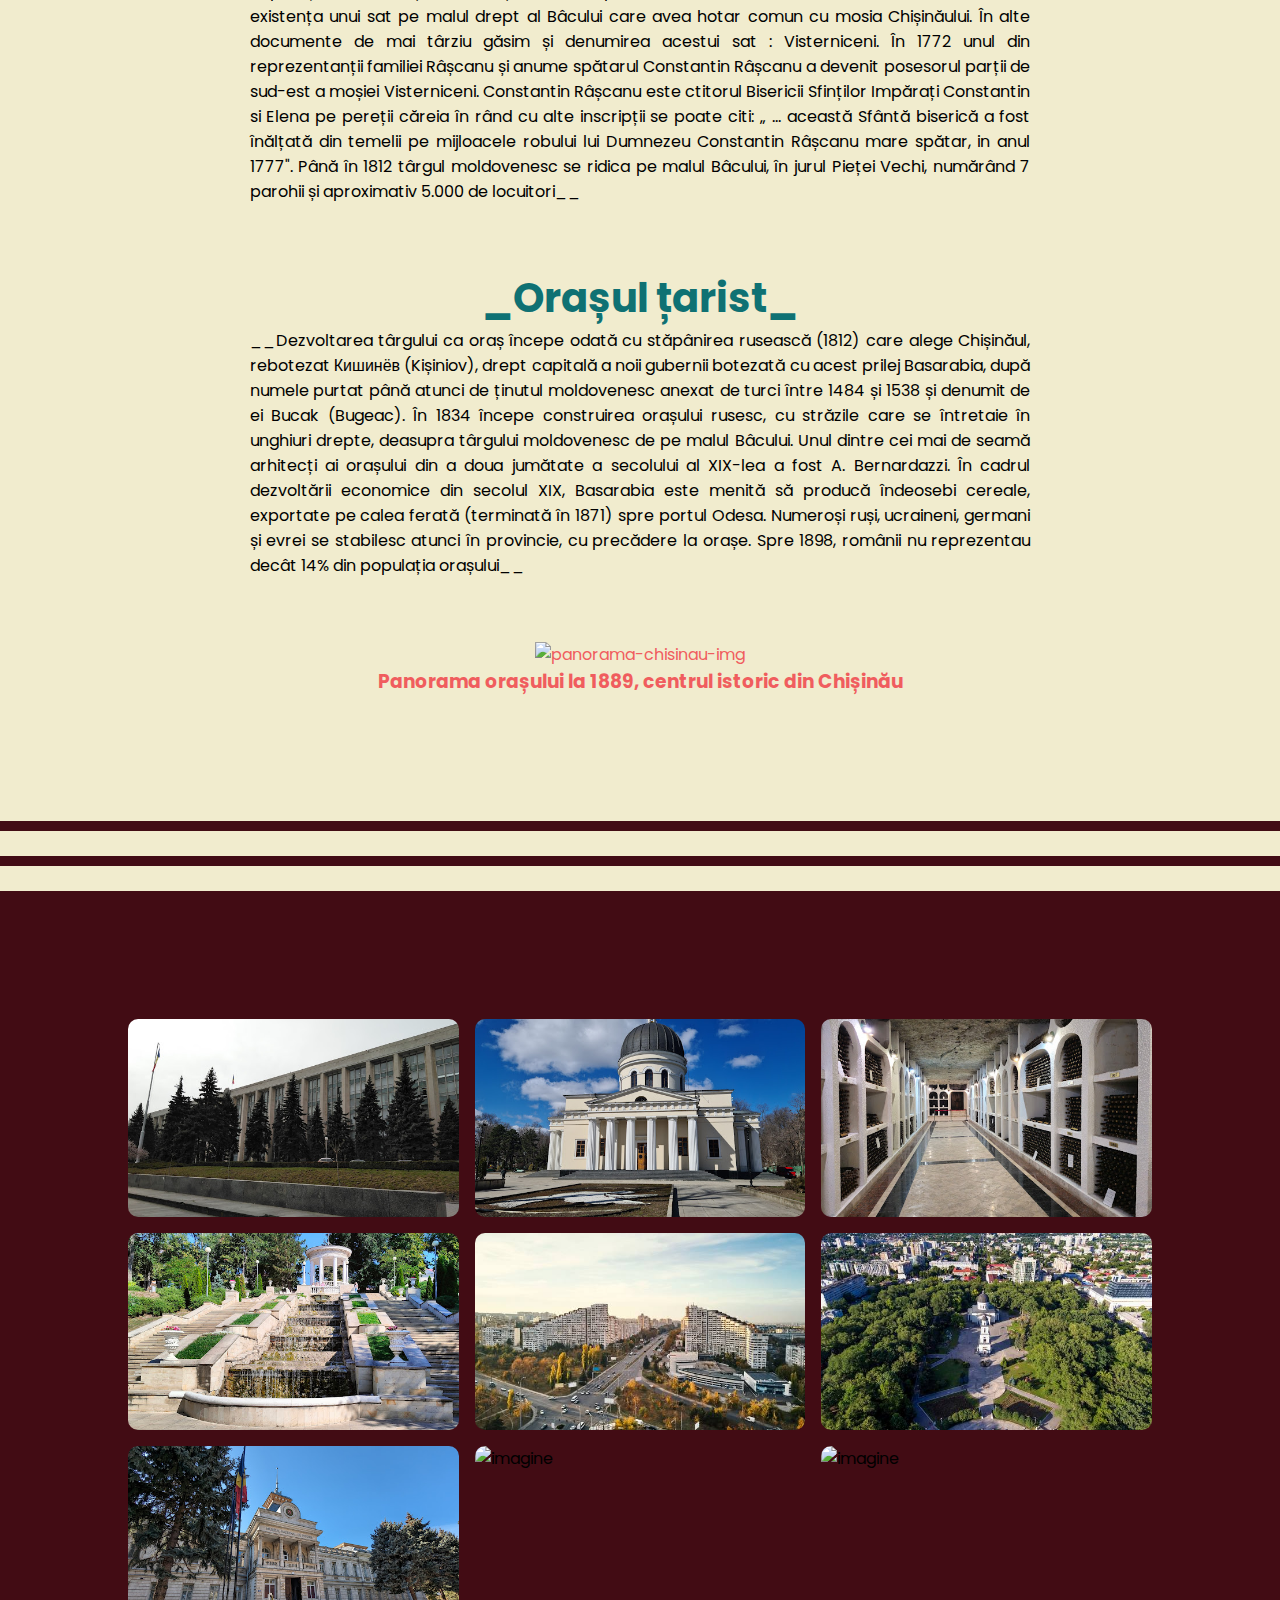
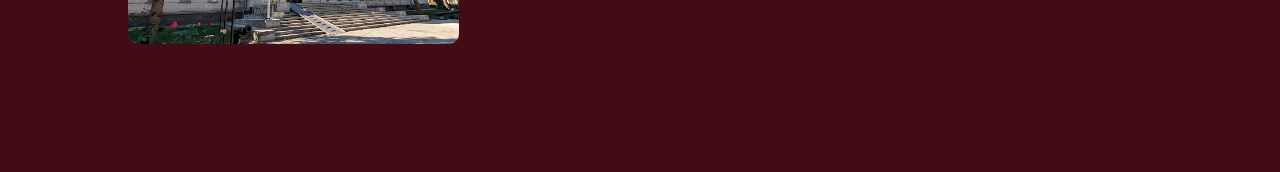
==== commit bb12f82e: "finished" ====
--- a/index.html
+++ b/index.html
@@ -6,6 +6,256 @@
     <link rel="stylesheet" href="style.css" />
     <title>Chișinău - localitatea noastră de baștină</title>
     <link rel="shortcut icon" href="assets/favicon.png" type="image/x-icon" />
+    <style>
+      @import url("https://fonts.googleapis.com/css2?family=Poppins:ital,wght@0,100;0,200;0,300;0,400;0,500;0,600;0,700;0,800;0,900;1,100;1,200;1,300;1,400;1,500;1,600;1,700;1,800;1,900&display=swap");
+      :root {
+        --text: #0f7173;
+        --background: #f1ecce;
+        --primary: #420c14;
+        --secondary: #51ceca;
+        --accent: #f05d5e;
+        --ff: "Poppins", sans-serif;
+      }
+      a {
+        text-decoration: none;
+        color: var(--accent);
+      }
+      hr {
+        transform: translate(-1rem);
+        height: 10px;
+        border: none;
+        background-color: var(--primary);
+        width: calc(100% + 2rem);
+      }
+      * {
+        scroll-behavior: smooth;
+        margin: 0;
+        padding: none;
+        font-family: var(--ff);
+        box-sizing: border-box;
+      }
+      body {
+        overflow-x: hidden;
+        background: var(--background);
+        padding: 0 1rem;
+      }
+
+      .nav-bar-container {
+        box-shadow: 0px 0px 20px var(--text);
+        transform: translateX(-1rem);
+        z-index: 999;
+        position: fixed;
+        top: 0;
+        display: flex;
+        width: 100%;
+        flex-direction: column;
+        border-bottom: 2px double var(--primary);
+        background: var(--background);
+        > h1 {
+          align-self: center;
+          font-size: 4rem;
+          color: var(--text);
+        }
+      }
+      .nav-bar {
+        width: calc(100% + 2rem);
+        display: flex;
+        font-weight: 900;
+        font-size: 1.05rem;
+        color: var(--text);
+        > ul {
+          transform: translate(-1rem);
+          width: 100%;
+          display: flex;
+          justify-content: space-evenly;
+          list-style: none;
+          padding: 1rem;
+        }
+      }
+      .acasa {
+        height: 100vh;
+        display: flex;
+        flex-direction: column;
+      }
+      .chisinau-img {
+        margin-top: 150px;
+        background-image: url(https://s.inyourpocket.com/gallery/chisinau/2020/02/shutterstock-1226633425.jpg);
+        min-height: 600px;
+        background-attachment: fixed;
+        background-size: 150%;
+        background-position: center;
+        background-repeat: no-repeat;
+        background-size: cover;
+      }
+      .pisicaPeText {
+        transform: translate(20%, -80%);
+        color: white;
+        width: 50%;
+        font-size: 1.5rem;
+        font-weight: bold;
+        display: flex;
+        flex-direction: column;
+        > img {
+          z-index: 99;
+          width: 50%;
+          transform: translate(10%, 20%);
+        }
+        .descriere {
+          padding: 3rem;
+          border-radius: 10px;
+          background: var(--accent);
+        }
+      }
+      .despre_chisinau {
+        text-align: justify;
+        width: calc(100% + 2rem);
+        transform: translate(-1rem);
+        padding: calc(100% / 10) calc(100% / 5);
+        display: flex;
+        flex-direction: column;
+        justify-content: center;
+        gap: 4rem;
+        > div {
+          display: flex;
+          justify-content: center;
+          flex-direction: column;
+          > h1 {
+            align-self: center;
+            font-size: 2.5rem;
+            color: var(--text);
+          }
+        }
+      }
+      .galerie-container {
+        background: var(--primary);
+        width: calc(100% + 2rem);
+        transform: translate(-1rem);
+      }
+      .galerie {
+        gap: 1rem;
+        padding: calc(100% / 10);
+        list-style: none;
+        display: grid;
+        grid-template-columns: 1fr 1fr 1fr;
+        grid-template-rows: 1fr 1fr 1fr;
+      }
+      .galerie-imagine {
+        position: relative;
+        > img {
+          min-height: 100%;
+          object-fit: cover;
+          max-width: 100%;
+          border-radius: 10px;
+        }
+      }
+      .galerie-imagine:hover {
+        transform: scale(1.2);
+        transition: all 0.3s ease;
+        z-index: 10;
+      }
+      .galerie-imagine:hover::before {
+        content: "";
+        font-size: 150%;
+        text-align: center;
+        border-radius: 10px;
+        position: absolute;
+        width: 100%;
+        height: 100%;
+        color: black;
+        font-weight: bold;
+      }
+      .galerie-imagine:nth-child(1):hover::before {
+        content: "Guvernul Republicii Moldova";
+      }
+      .galerie-imagine:nth-child(2):hover::before {
+        content: "Catedrala Nașterea Domnului";
+      }
+      .galerie-imagine:nth-child(3):hover::before {
+        content: "Vinuri";
+      }
+      .galerie-imagine:nth-child(4):hover::before {
+        content: "Parcul Valea Morilor";
+      }
+      .galerie-imagine:nth-child(5):hover::before {
+        content: "Porțile Orașului";
+      }
+      .galerie-imagine:nth-child(6):hover::before {
+        content: "Catedrala Nașterea Domnului";
+      }
+      .galerie-imagine:nth-child(7):hover::before {
+        content: "Clădire frumoasă";
+      }
+      .galerie-imagine:nth-child(8):hover::before {
+        content: "Primărie";
+      }
+      .galerie-imagine:nth-child(9):hover::before {
+        content: "Ștefan cel Mare monument";
+      }
+      .atractions {
+        border: 1px;
+        width: calc(100%-2rem);
+        transform: translate(-1rem);
+        padding: 0 calc(100% / 10);
+        top: 250px;
+        position: absolute;
+      }
+      .atractions .locuri_de_vizitat {
+        list-style: none;
+        width: 100%;
+        color: var(--text);
+        display: grid;
+        gap: 5rem;
+        grid-template-columns: 1fr 1fr;
+        align-items: center;
+        justify-content: center;
+        padding: 0;
+        margin: 0;
+      }
+      .atractions .locuri_de_vizitat > li {
+        display: flex;
+        flex-direction: column;
+        justify-content: center;
+        align-items: center;
+        text-align: justify;
+        width: 100%;
+        height: 100%;
+      }
+      .atractions .locuri_de_vizitat > li > h1 {
+        color: var(--accent);
+        text-decoration: underline;
+      }
+      .video {
+        width: 100%;
+      }
+      #blocky {
+        position: absolute;
+        width: 400px;
+        height: 400px;
+        border-radius: 50%;
+        z-index: -1;
+        background: linear-gradient(to right, var(--secondary), var(--accent));
+        transform: translate(-50%, -50%);
+        animation: rotate 5s infinite linear;
+        filter: blur(100px);
+      }
+      @keyframes rotate {
+        0% {
+          transform: translate(-50%, -50%) rotate(0deg);
+        }
+        100% {
+          transform: translate(-50%, -50%) rotate(360deg);
+        }
+      }
+      .table {
+      }
+      .date-generale {
+        width: 100%;
+        height: 100vh;
+        display: flex;
+        justify-content: center;
+        align-items: center;
+      }
+    </style>
   </head>
   <body>
     <script>
@@ -15,7 +265,6 @@
           const pixelsScrolled = window.scrollY;
           document.body.onpointermove = (event) => {
             const { clientX, clientY } = event;
-
             blocky.animate(
               {
                 left: `${clientX}px`,
@@ -47,6 +296,7 @@
               >Evenimente & Divertisment</a
             >
           </li>
+          <li class="nav-link"><a href="data.html">Date Generale</a></li>
           <li class="nav-link"><a href="#galerie">Galerie</a></li>
         </ul>
       </nav>
@@ -136,11 +386,15 @@
         class="image"
         style="color: var(--text); text-align: center; align-self: center"
       >
-        <img
-          src="https://upload.wikimedia.org/wikipedia/commons/6/6e/Chi%C8%99in%C4%83u_1889_1.jpg"
-          alt="panorama-chisinau-img"
-        />
-        <h3>Panorama orașului la 1889, centrul istoric din Chișinău</h3>
+        <a href="https://ro.wikipedia.org/wiki/Chișinău">
+          <img
+            src="https://upload.wikimedia.org/wikipedia/commons/6/6e/Chi%C8%99in%C4%83u_1889_1.jpg"
+            alt="panorama-chisinau-img"
+          />
+        </a>
+        <a href="https://ro.wikipedia.org/wiki/Chișinău">
+          <h3>Panorama orașului la 1889, centrul istoric din Chișinău</h3>
+        </a>
       </div>
     </section>
     <section class="atractii_turistice" id="atractii_turistice"></section>
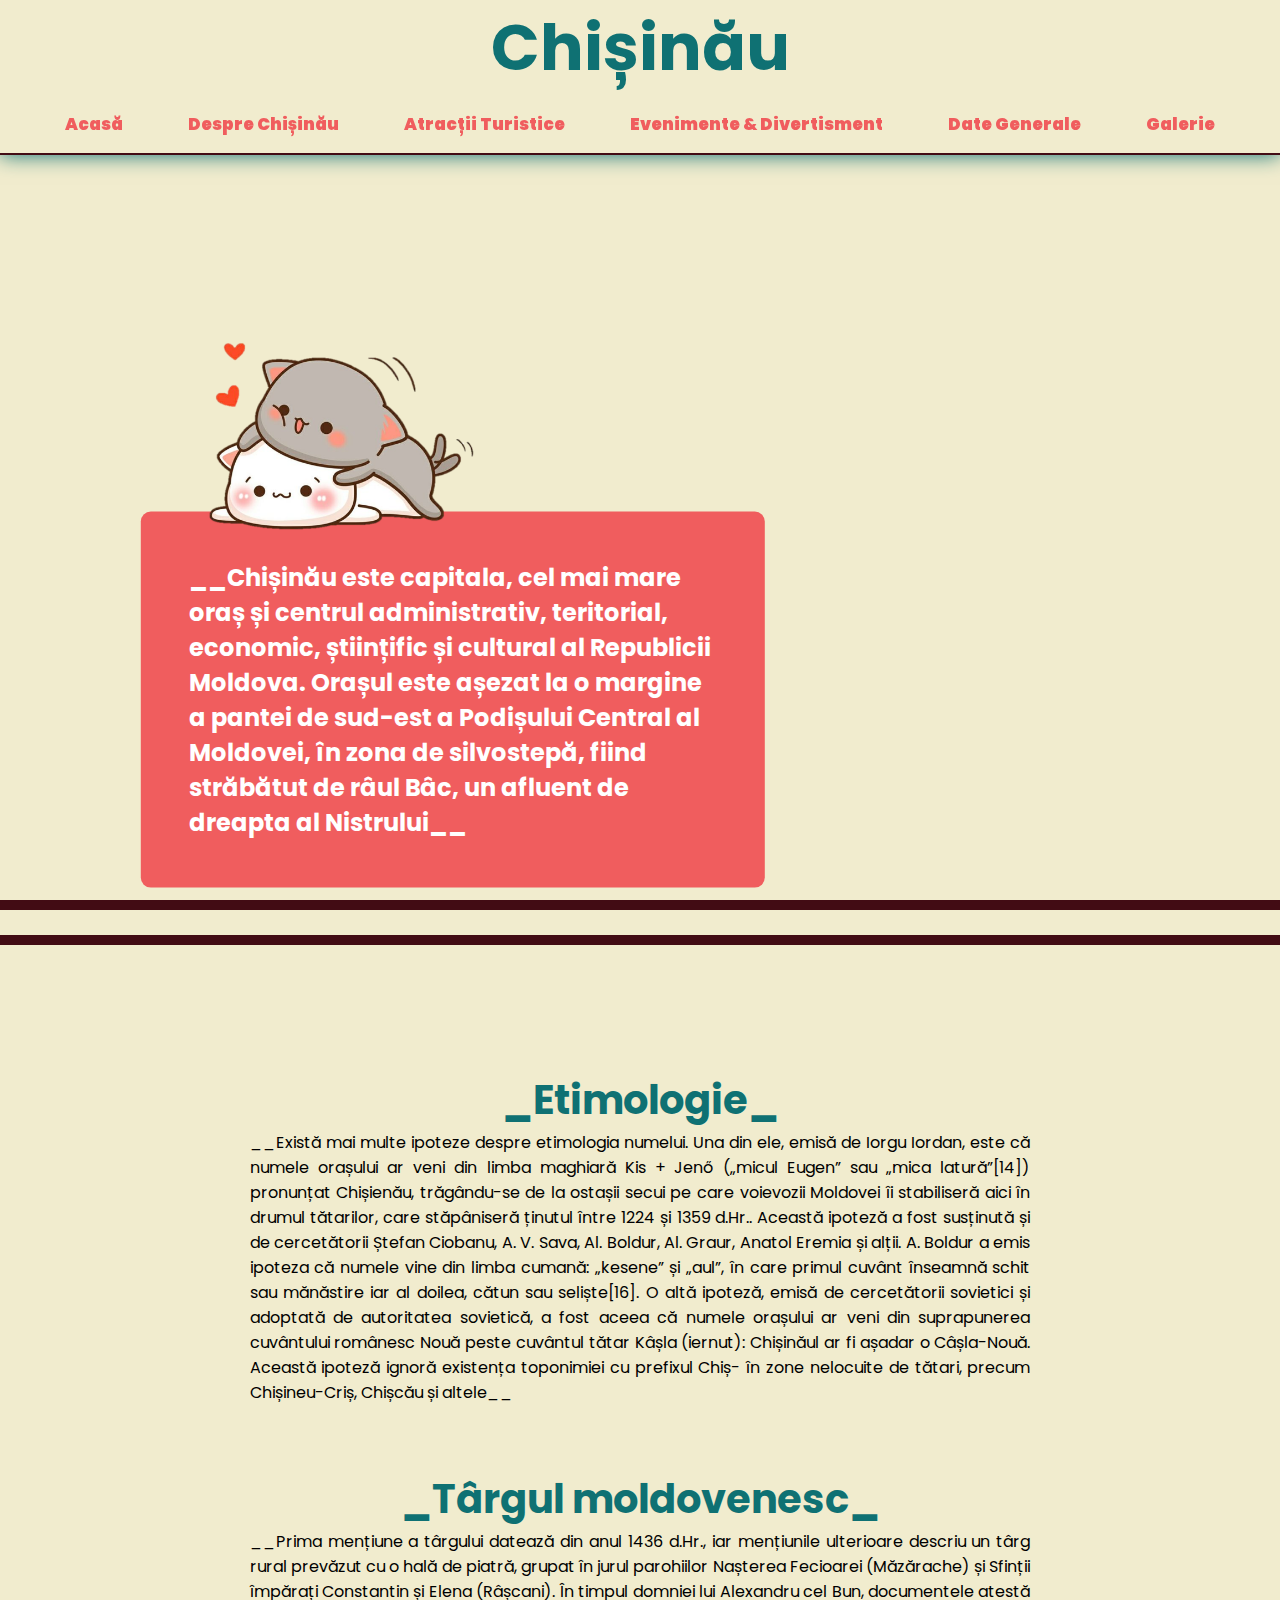
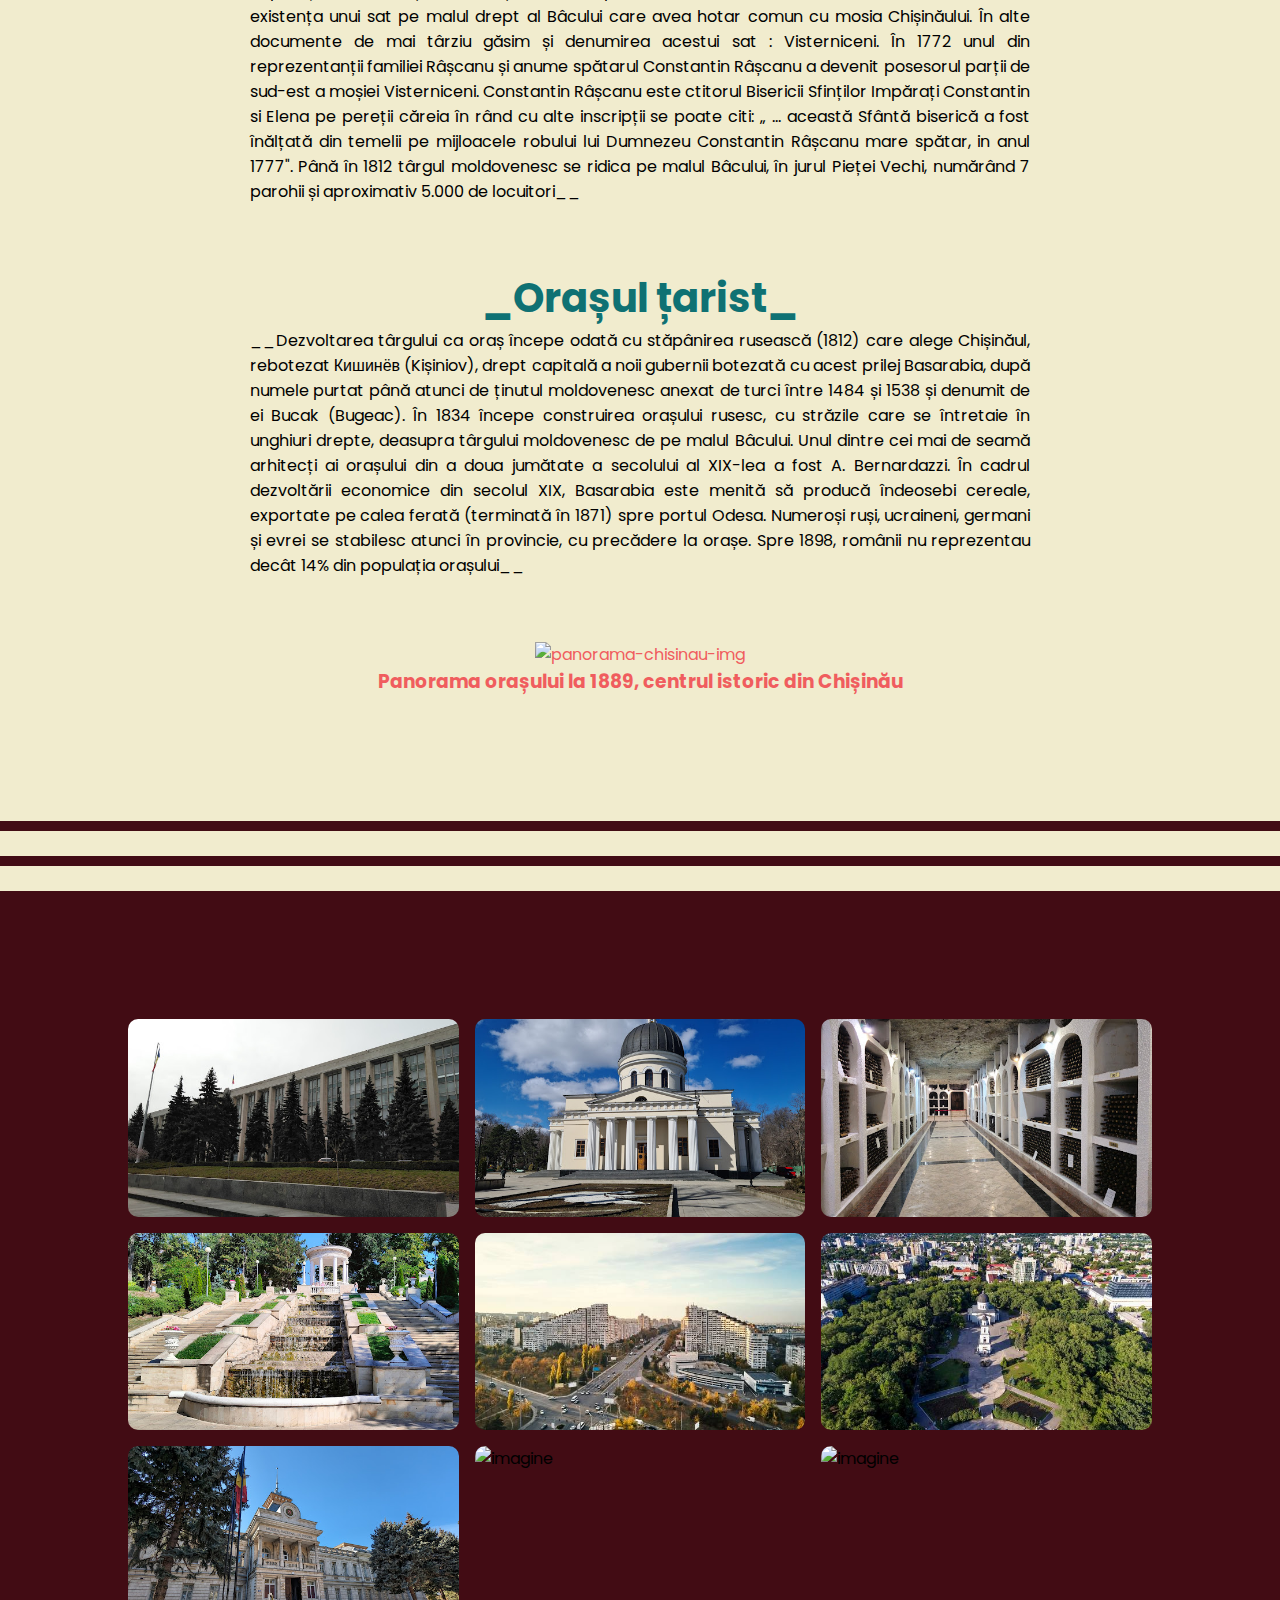
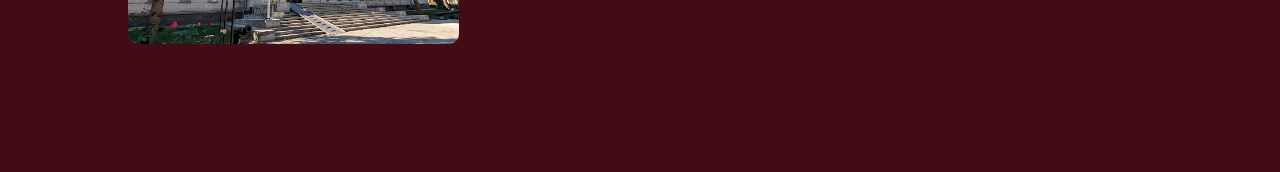
==== commit 6beaf021: "done with it, bye" ====
--- a/index.html
+++ b/index.html
@@ -229,14 +229,14 @@
       }
       #blocky {
         position: absolute;
-        width: 400px;
-        height: 400px;
+        width: 100px;
+        height: 100px;
         border-radius: 50%;
         z-index: -1;
         background: linear-gradient(to right, var(--secondary), var(--accent));
         transform: translate(-50%, -50%);
         animation: rotate 5s infinite linear;
-        filter: blur(100px);
+        filter: blur(20px);
       }
       @keyframes rotate {
         0% {
@@ -254,6 +254,13 @@
         display: flex;
         justify-content: center;
         align-items: center;
+      }
+      .link {
+        transition: all 250ms ease;
+      }
+      .link:hover {
+        opacity: 0.8;
+        color: var(--text);
       }
     </style>
   </head>
@@ -388,12 +395,15 @@
       >
         <a href="https://ro.wikipedia.org/wiki/Chișinău">
           <img
+            class="link"
             src="https://upload.wikimedia.org/wikipedia/commons/6/6e/Chi%C8%99in%C4%83u_1889_1.jpg"
             alt="panorama-chisinau-img"
           />
         </a>
         <a href="https://ro.wikipedia.org/wiki/Chișinău">
-          <h3>Panorama orașului la 1889, centrul istoric din Chișinău</h3>
+          <h3 class="link">
+            Panorama orașului la 1889, centrul istoric din Chișinău
+          </h3>
         </a>
       </div>
     </section>
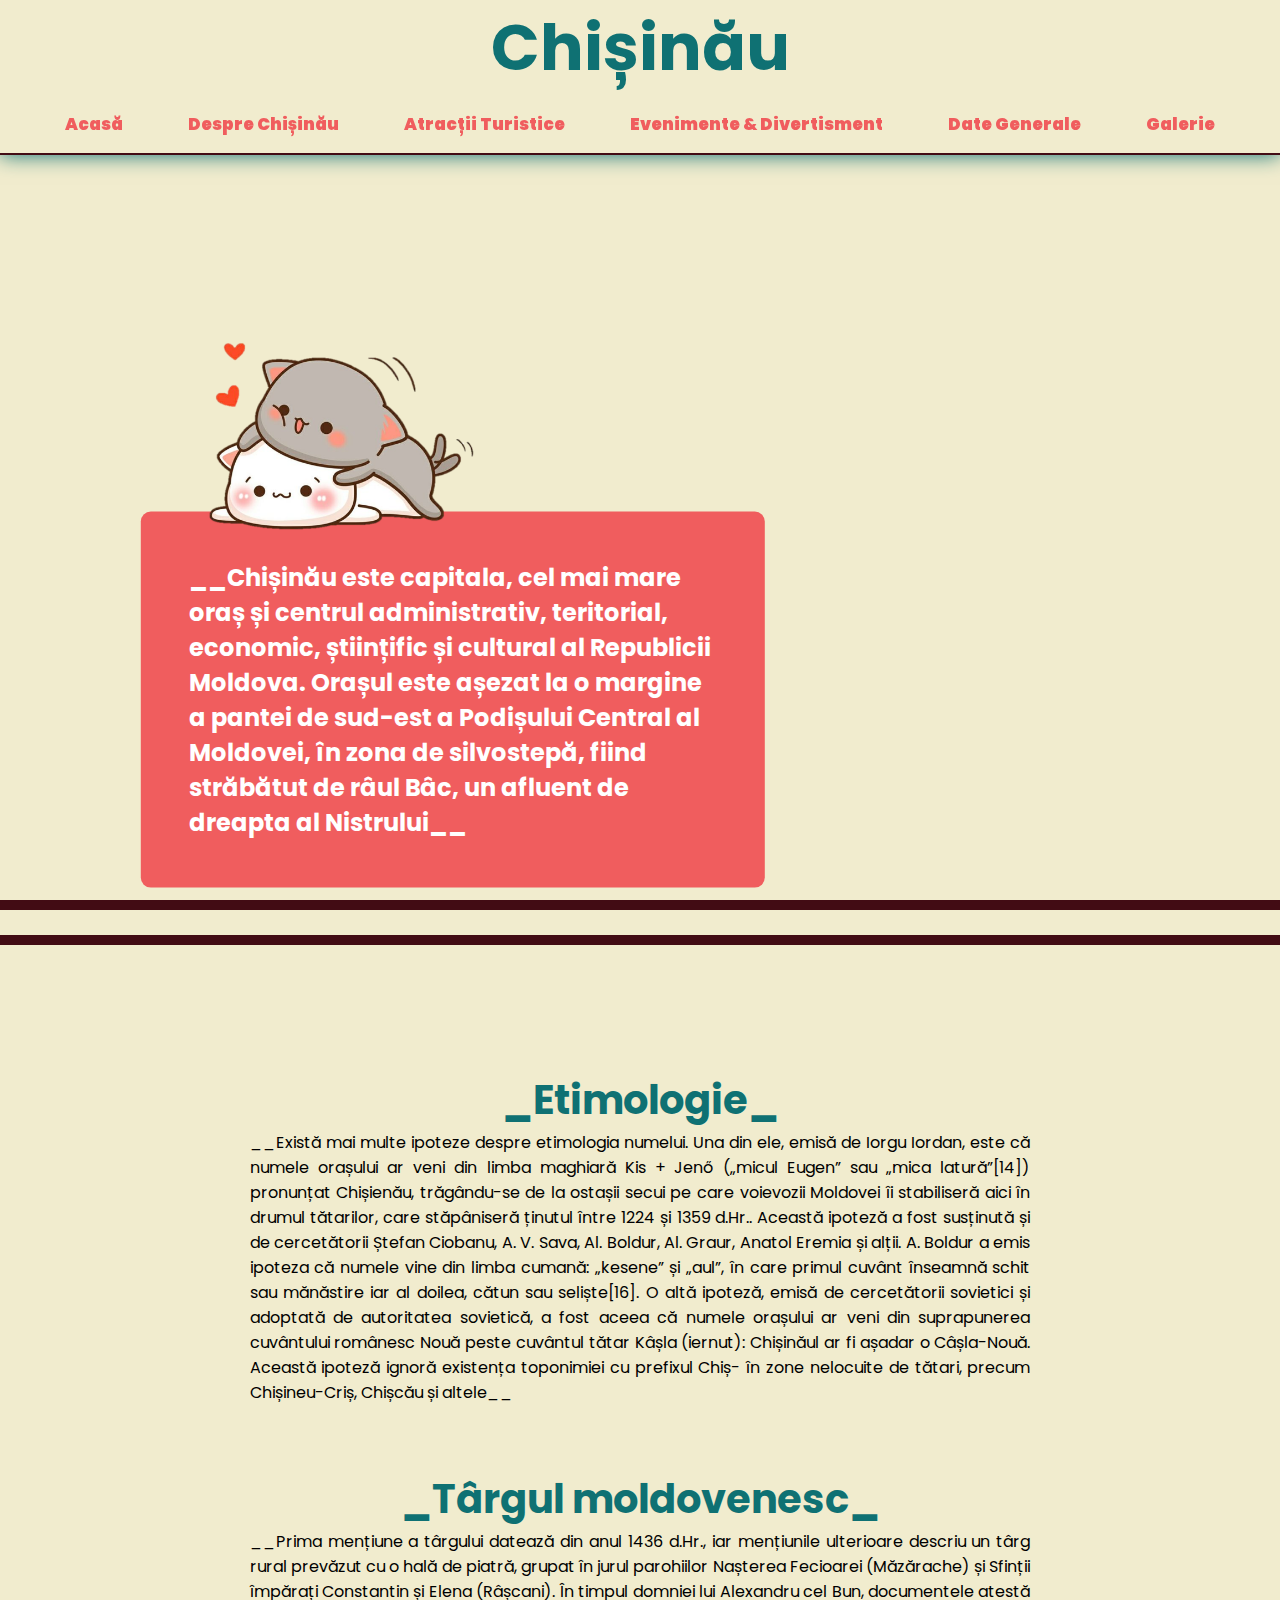
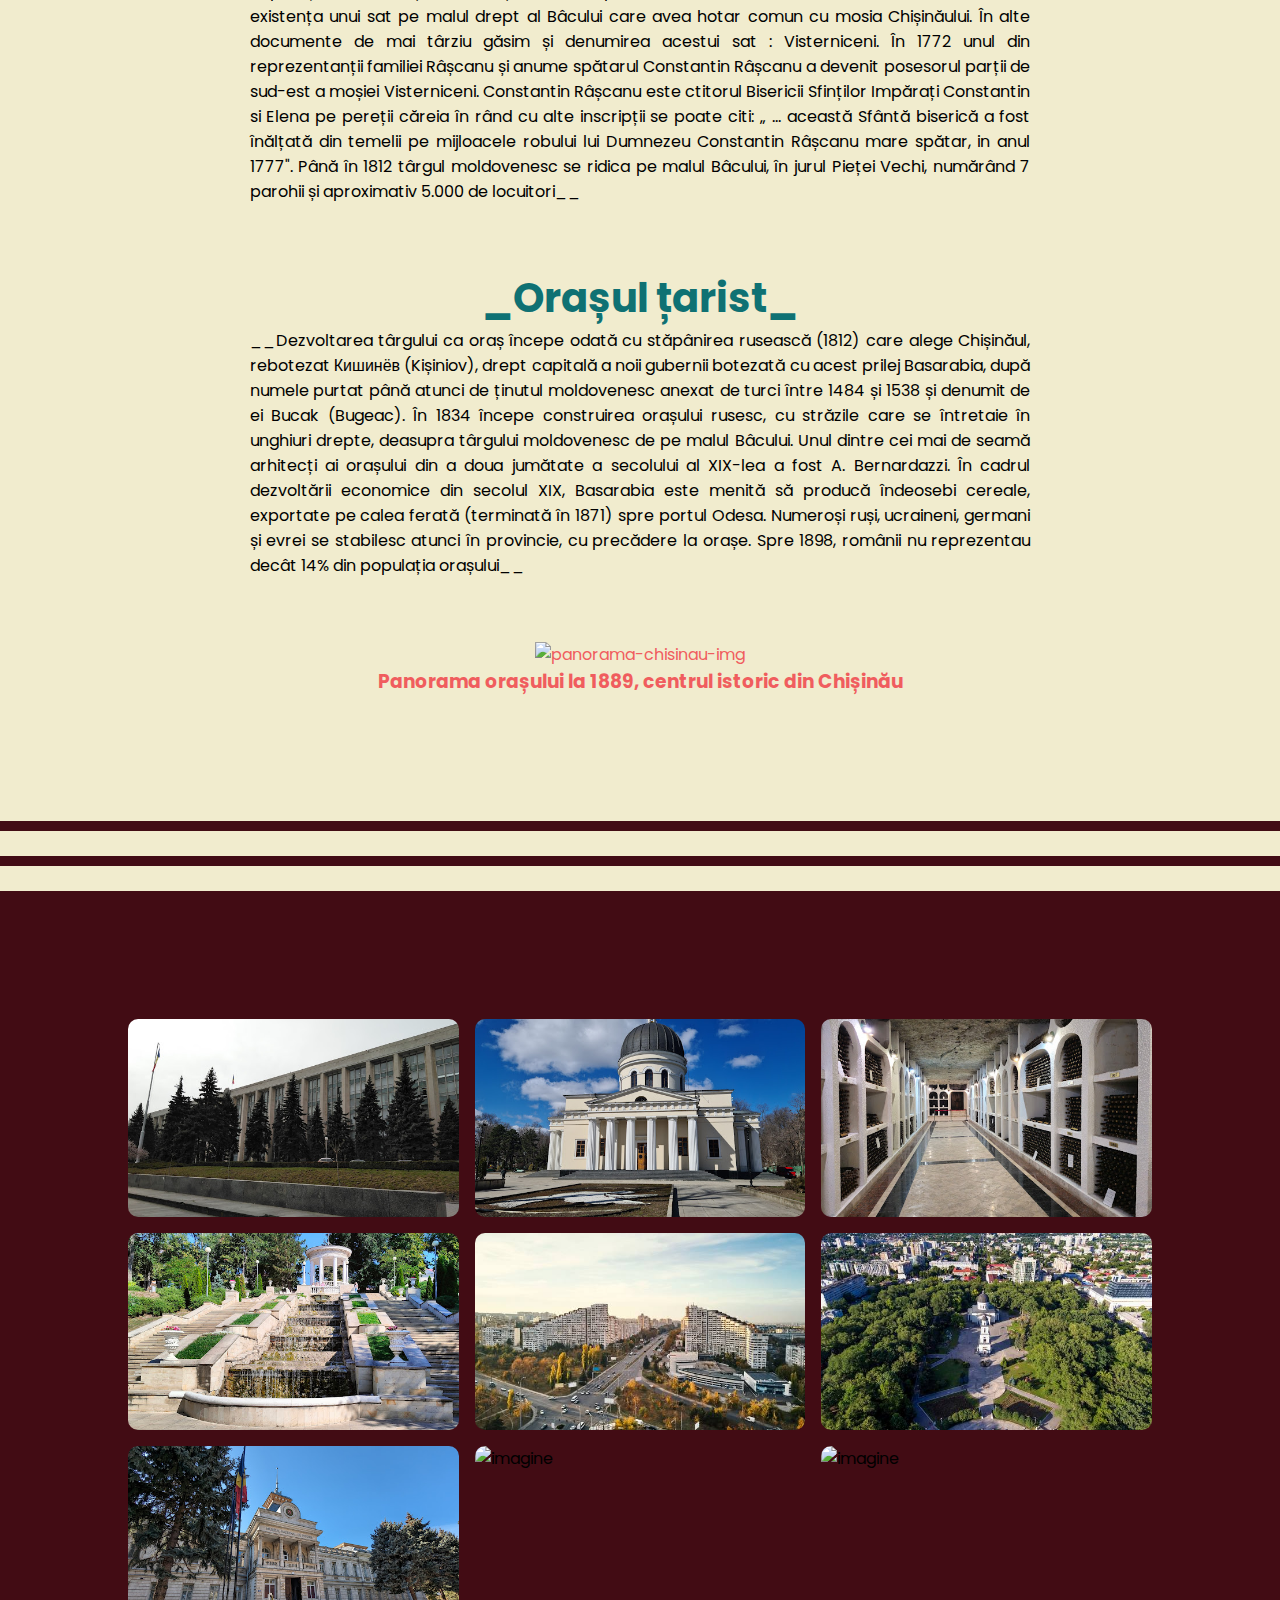
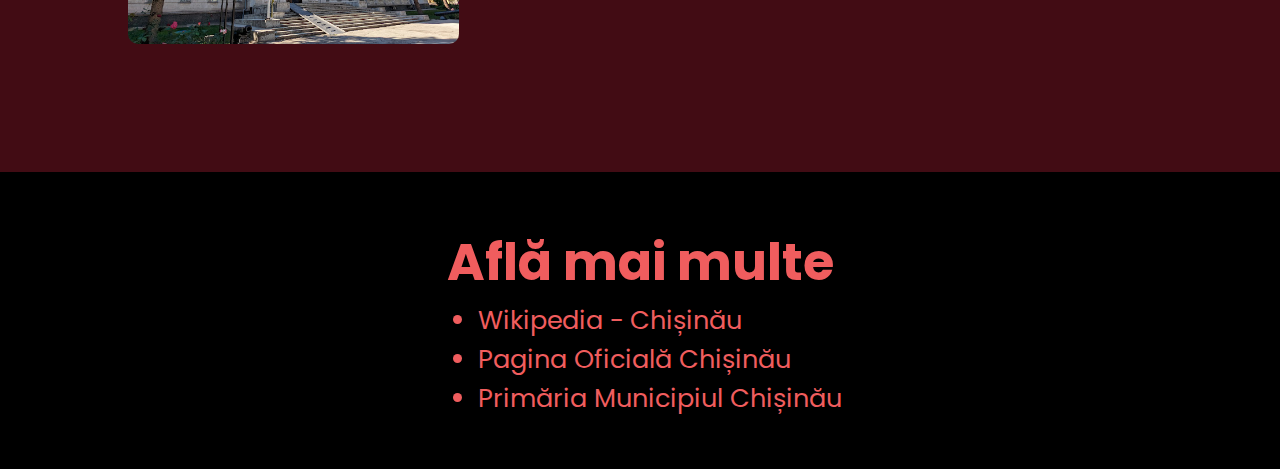
==== commit 773adc34: "done" ====
--- a/index.html
+++ b/index.html
@@ -246,8 +246,6 @@
           transform: translate(-50%, -50%) rotate(360deg);
         }
       }
-      .table {
-      }
       .date-generale {
         width: 100%;
         height: 100vh;
@@ -261,6 +259,21 @@
       .link:hover {
         opacity: 0.8;
         color: var(--text);
+      }
+      .footer {
+        padding: 4vw;
+        font-size: 2vw;
+        transform: translate(-1rem);
+        display: flex;
+        flex-direction: column;
+        justify-content: center;
+        align-items: center;
+        width: 100vw;
+        color: var(--accent);
+        background: black;
+        > ul > li:hover {
+          text-decoration: underline;
+        }
       }
     </style>
   </head>
@@ -449,5 +462,23 @@
         </li>
       </ul>
     </section>
+    <footer class="footer">
+      <h1>Află mai multe</h1>
+      <ul>
+        <li>
+          <a href="https://ro.wikipedia.org/wiki/Chișinău"
+            >Wikipedia - Chișinău</a
+          >
+        </li>
+        <li>
+          <a href="https://www.chisinau.md/en">Pagina Oficială Chișinău</a>
+        </li>
+        <li>
+          <a href="https://www.facebook.com/primariachisinaumd/?locale=ro_RO"
+            >Primăria Municipiul Chișinău</a
+          >
+        </li>
+      </ul>
+    </footer>
   </body>
 </html>
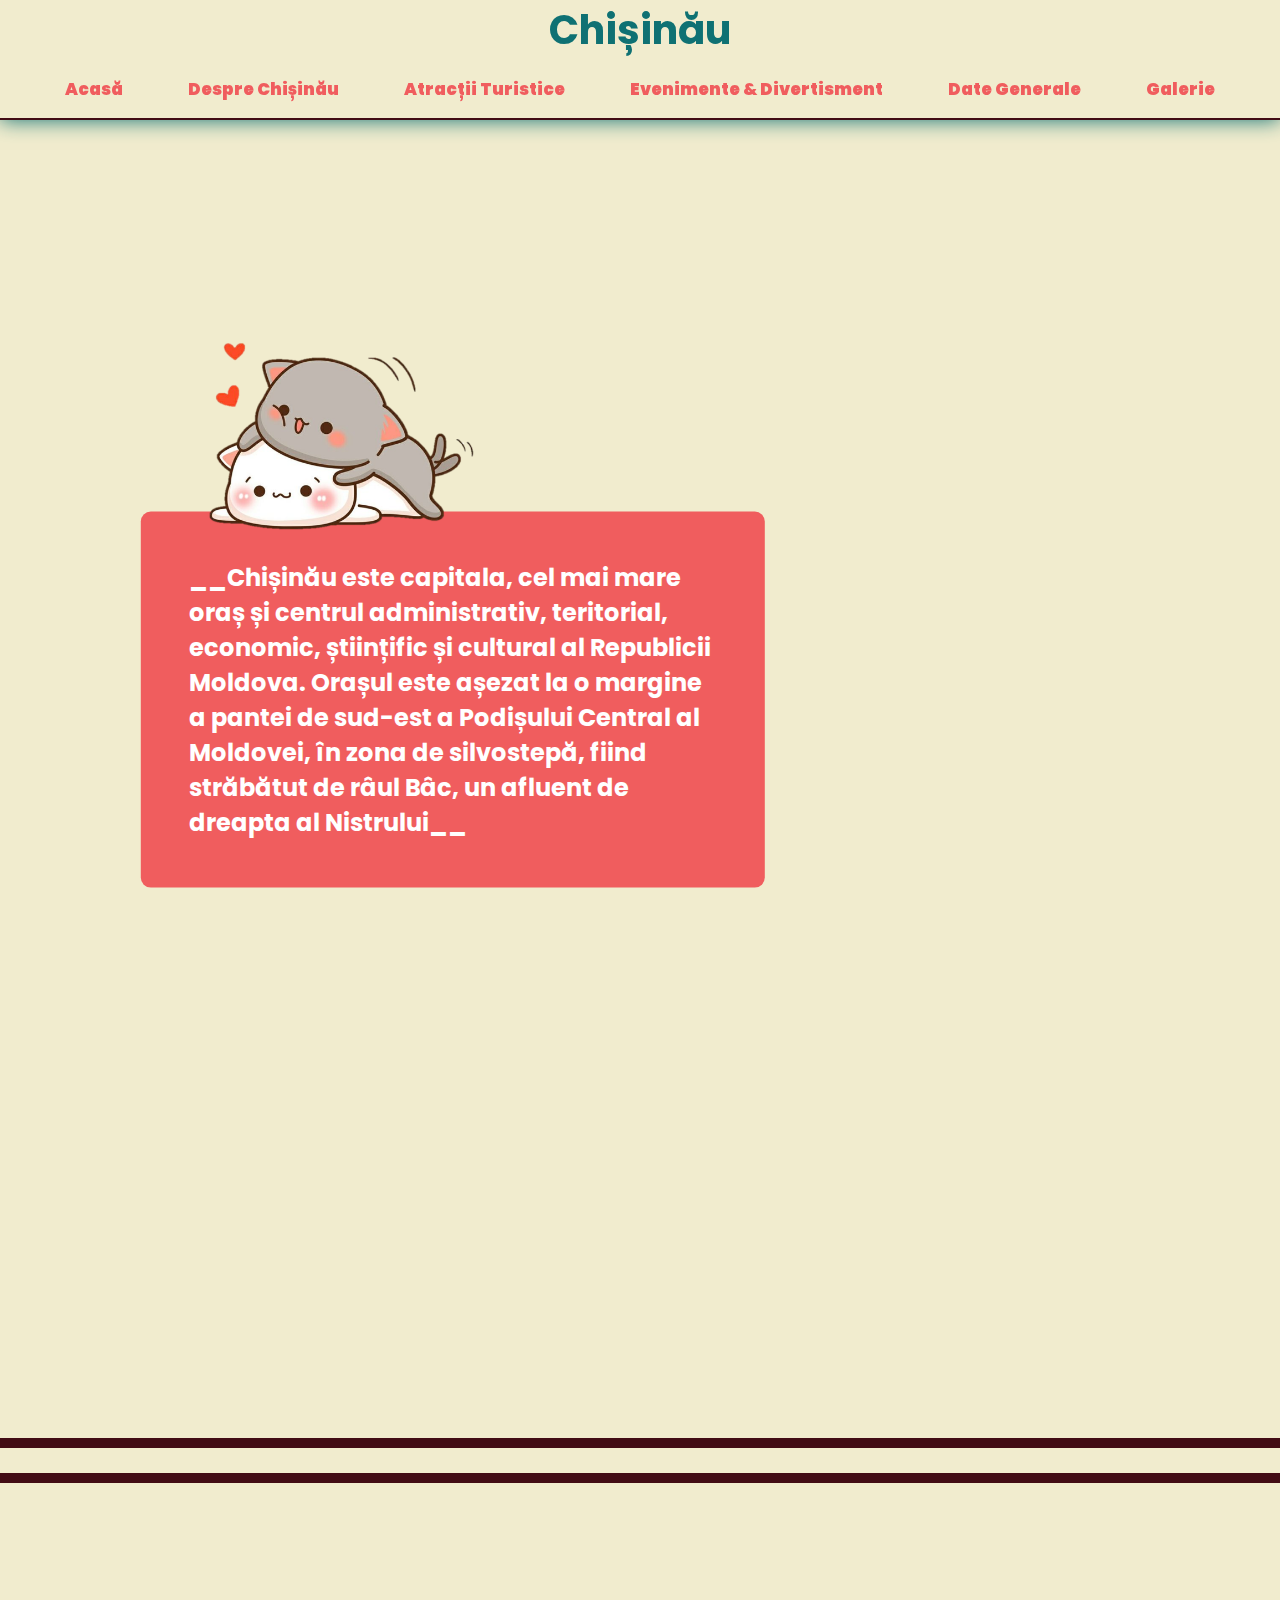
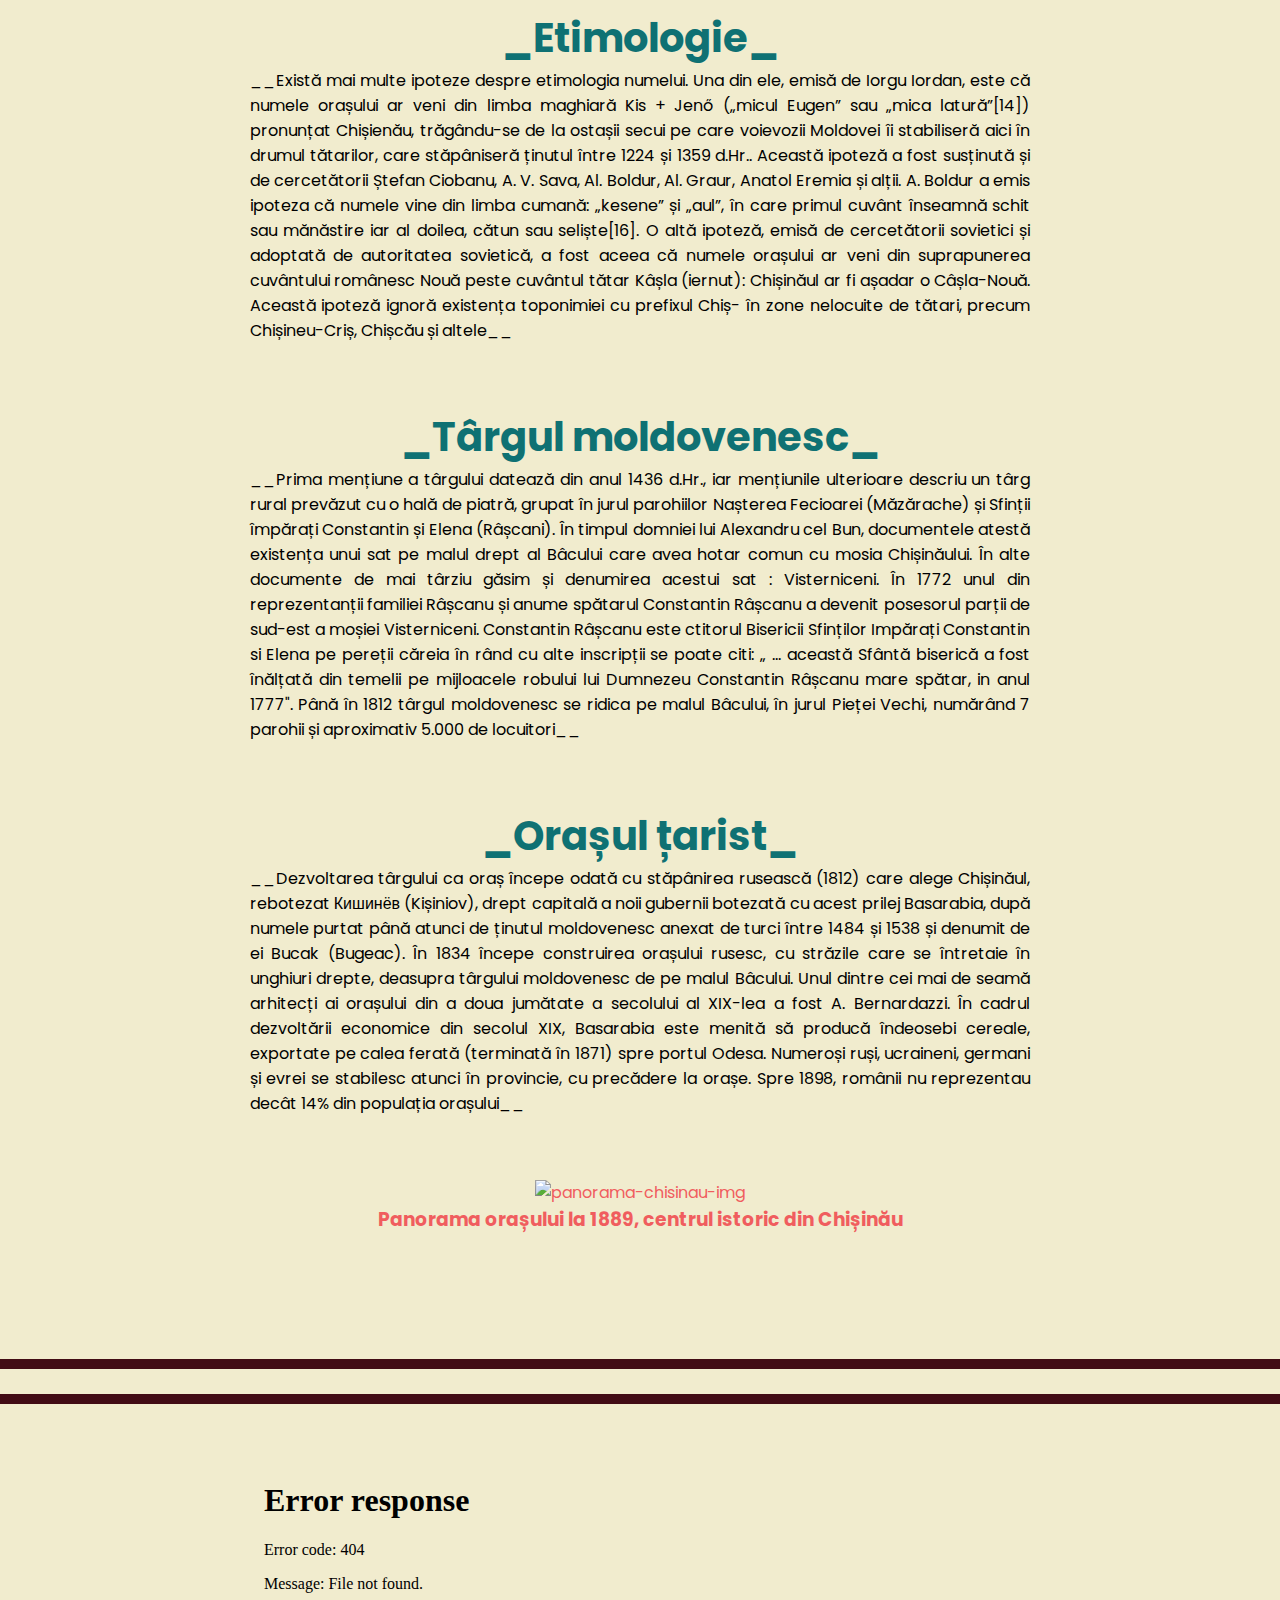
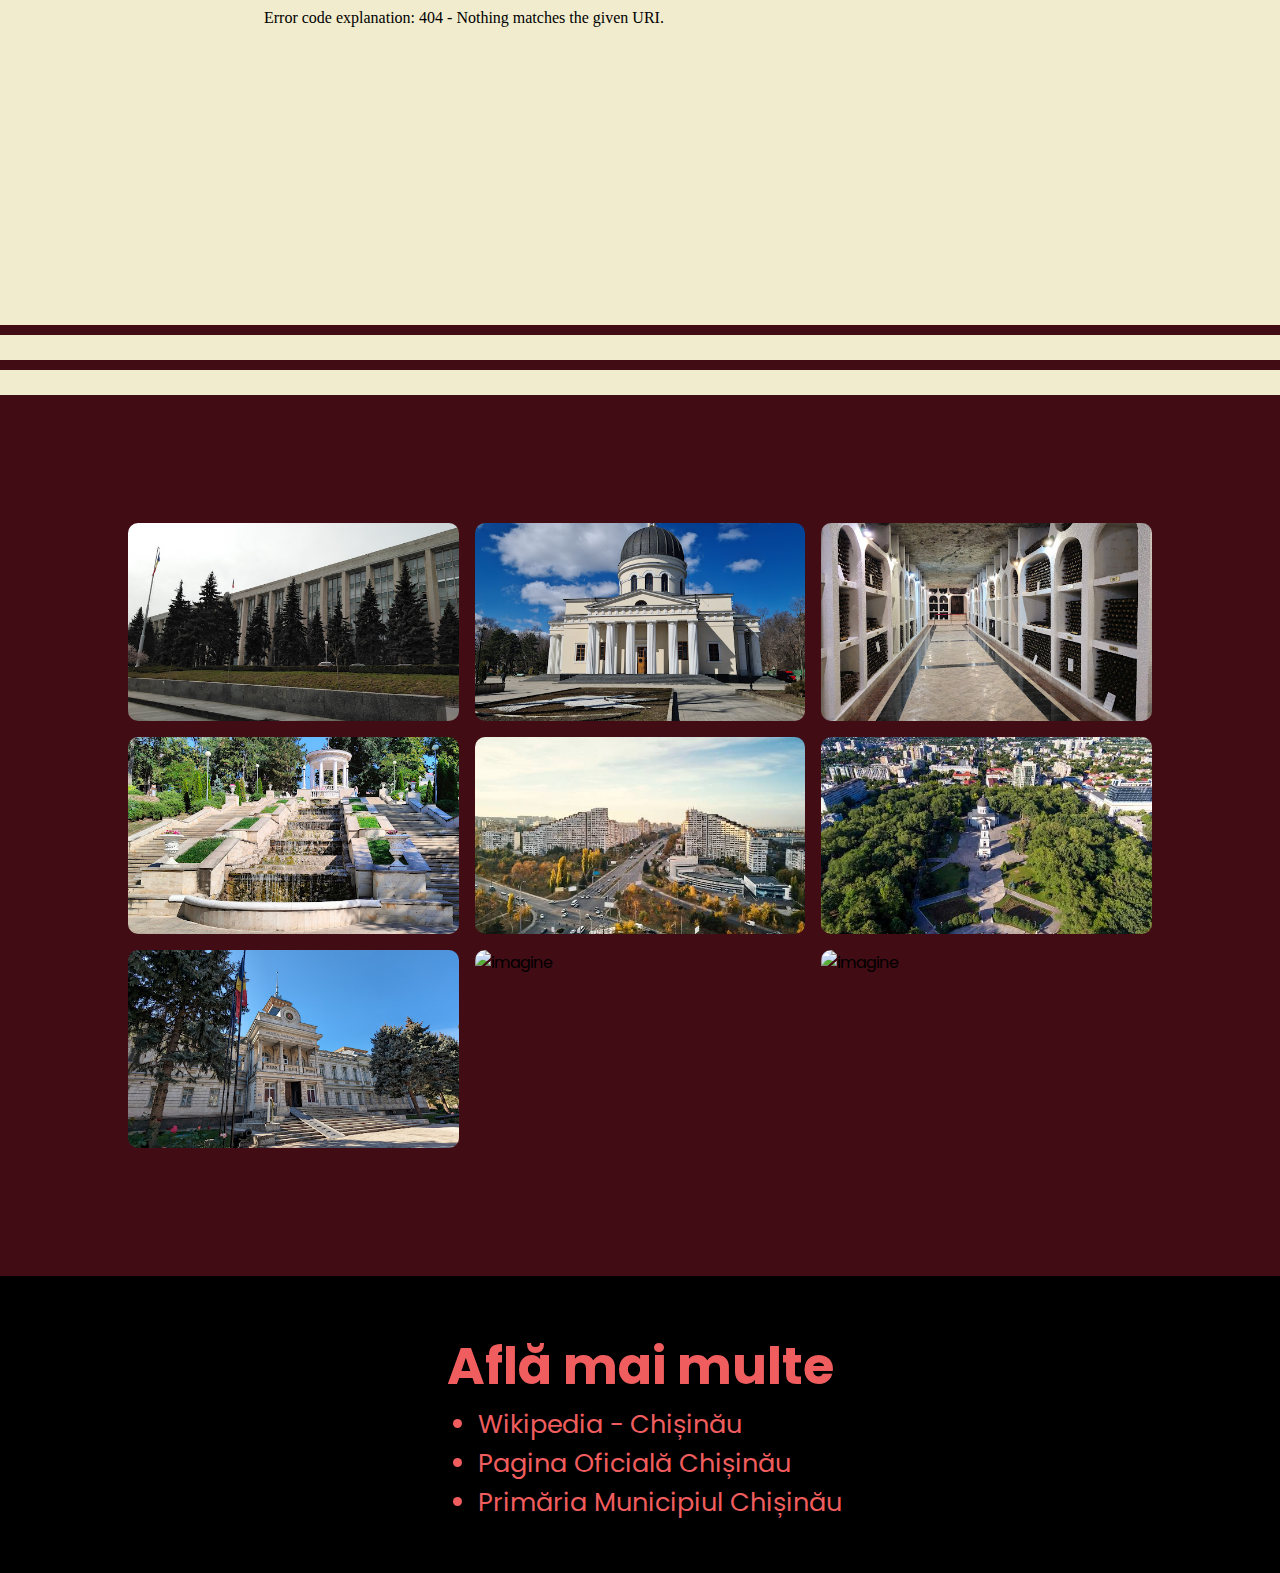
==== commit 0cb94e47: "done" ====
--- a/index.html
+++ b/index.html
@@ -39,7 +39,6 @@
         background: var(--background);
         padding: 0 1rem;
       }
-
       .nav-bar-container {
         box-shadow: 0px 0px 20px var(--text);
         transform: translateX(-1rem);
@@ -53,7 +52,7 @@
         background: var(--background);
         > h1 {
           align-self: center;
-          font-size: 4rem;
+          font-size: 2.5rem;
           color: var(--text);
         }
       }
@@ -73,7 +72,6 @@
         }
       }
       .acasa {
-        height: 100vh;
         display: flex;
         flex-direction: column;
       }
@@ -236,7 +234,7 @@
         background: linear-gradient(to right, var(--secondary), var(--accent));
         transform: translate(-50%, -50%);
         animation: rotate 5s infinite linear;
-        filter: blur(20px);
+        filter: blur(30px);
       }
       @keyframes rotate {
         0% {
@@ -425,6 +423,26 @@
     <br />
     <hr />
     <br />
+    <section
+      style="
+        display: flex;
+        justify-content: center;
+        align-items: center;
+        padding: 2rem 0;
+      "
+    >
+      <iframe
+        src="assets/CHISINAU - INIMA MOLDOVEI.mp4"
+        style="width: 60vw; aspect-ratio: 16/9; border: none"
+        allow="autoplay 'none'"
+        autoplay="0"
+        autostart="false"
+      ></iframe>
+    </section>
+    <hr />
+    <br />
+    <hr />
+    <br />
     <section class="galerie-container" id="galerie">
       <ul class="galerie">
         <li class="galerie-imagine">
